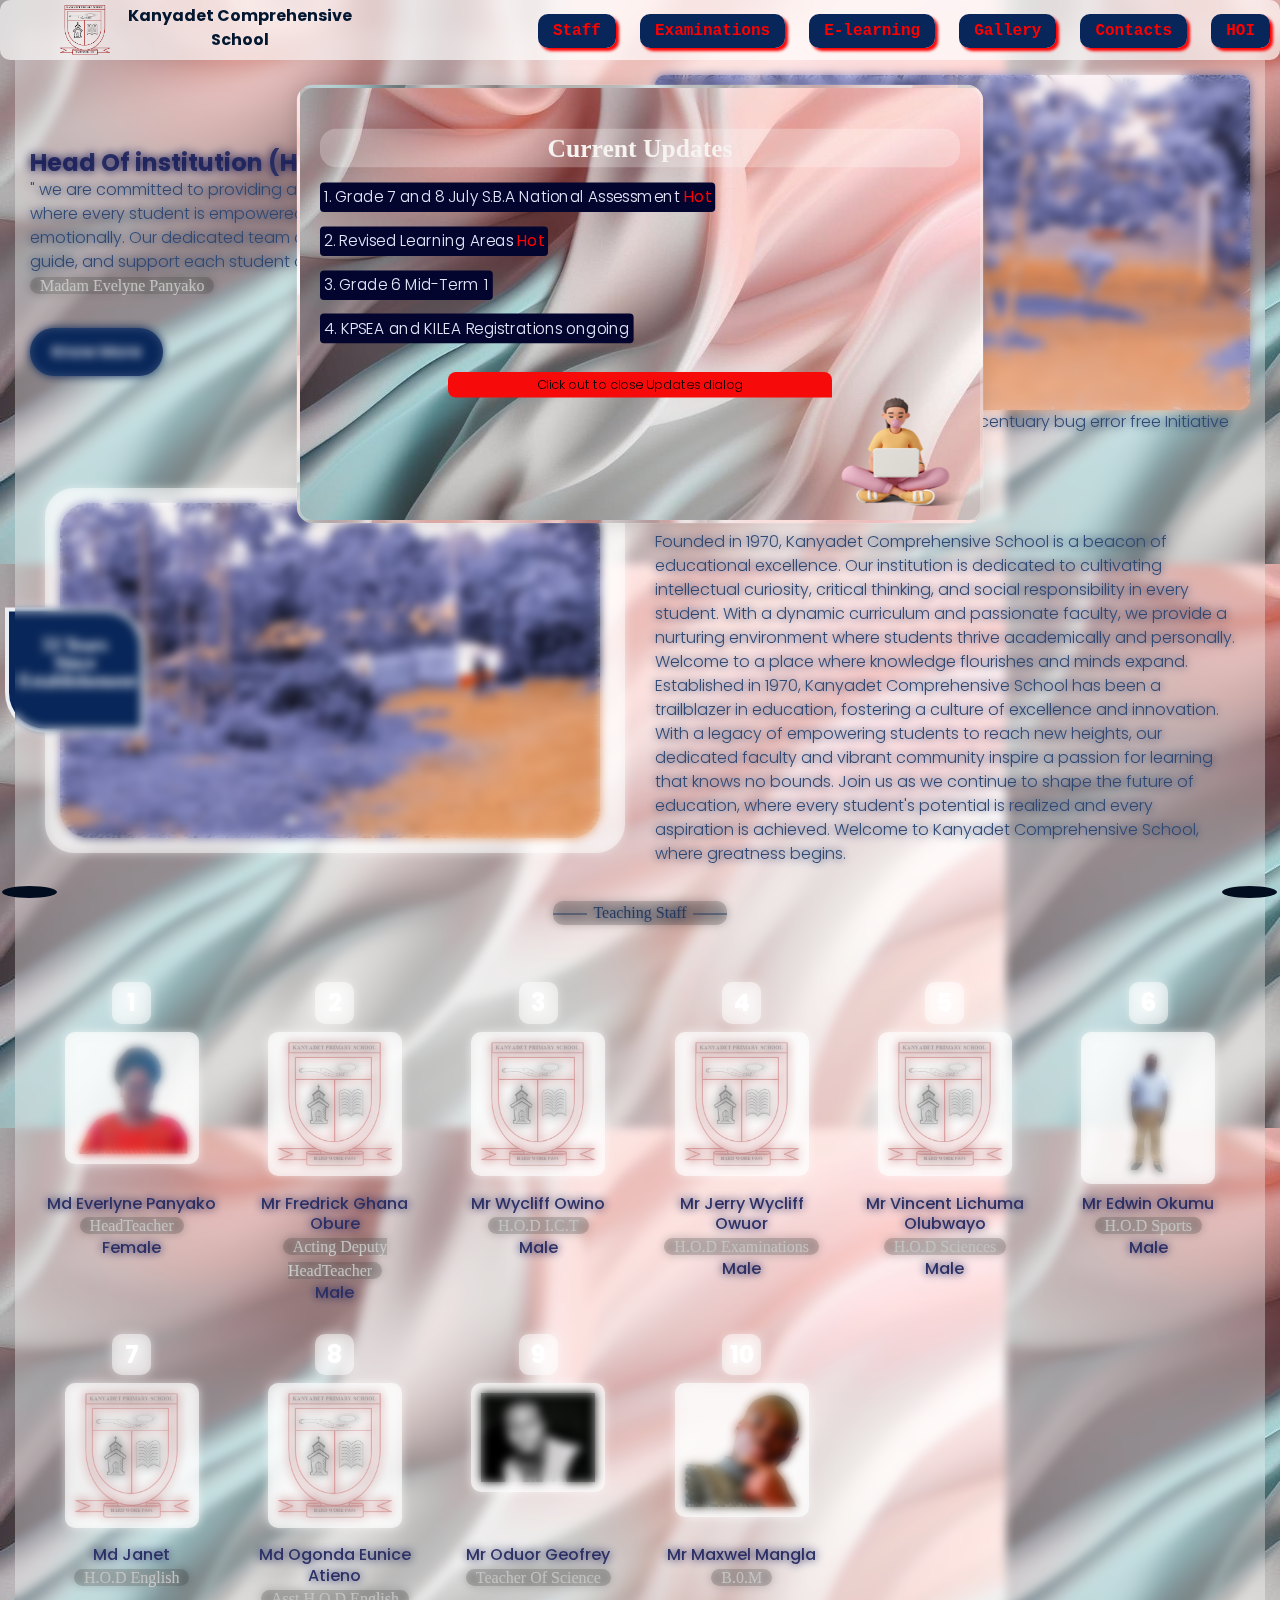
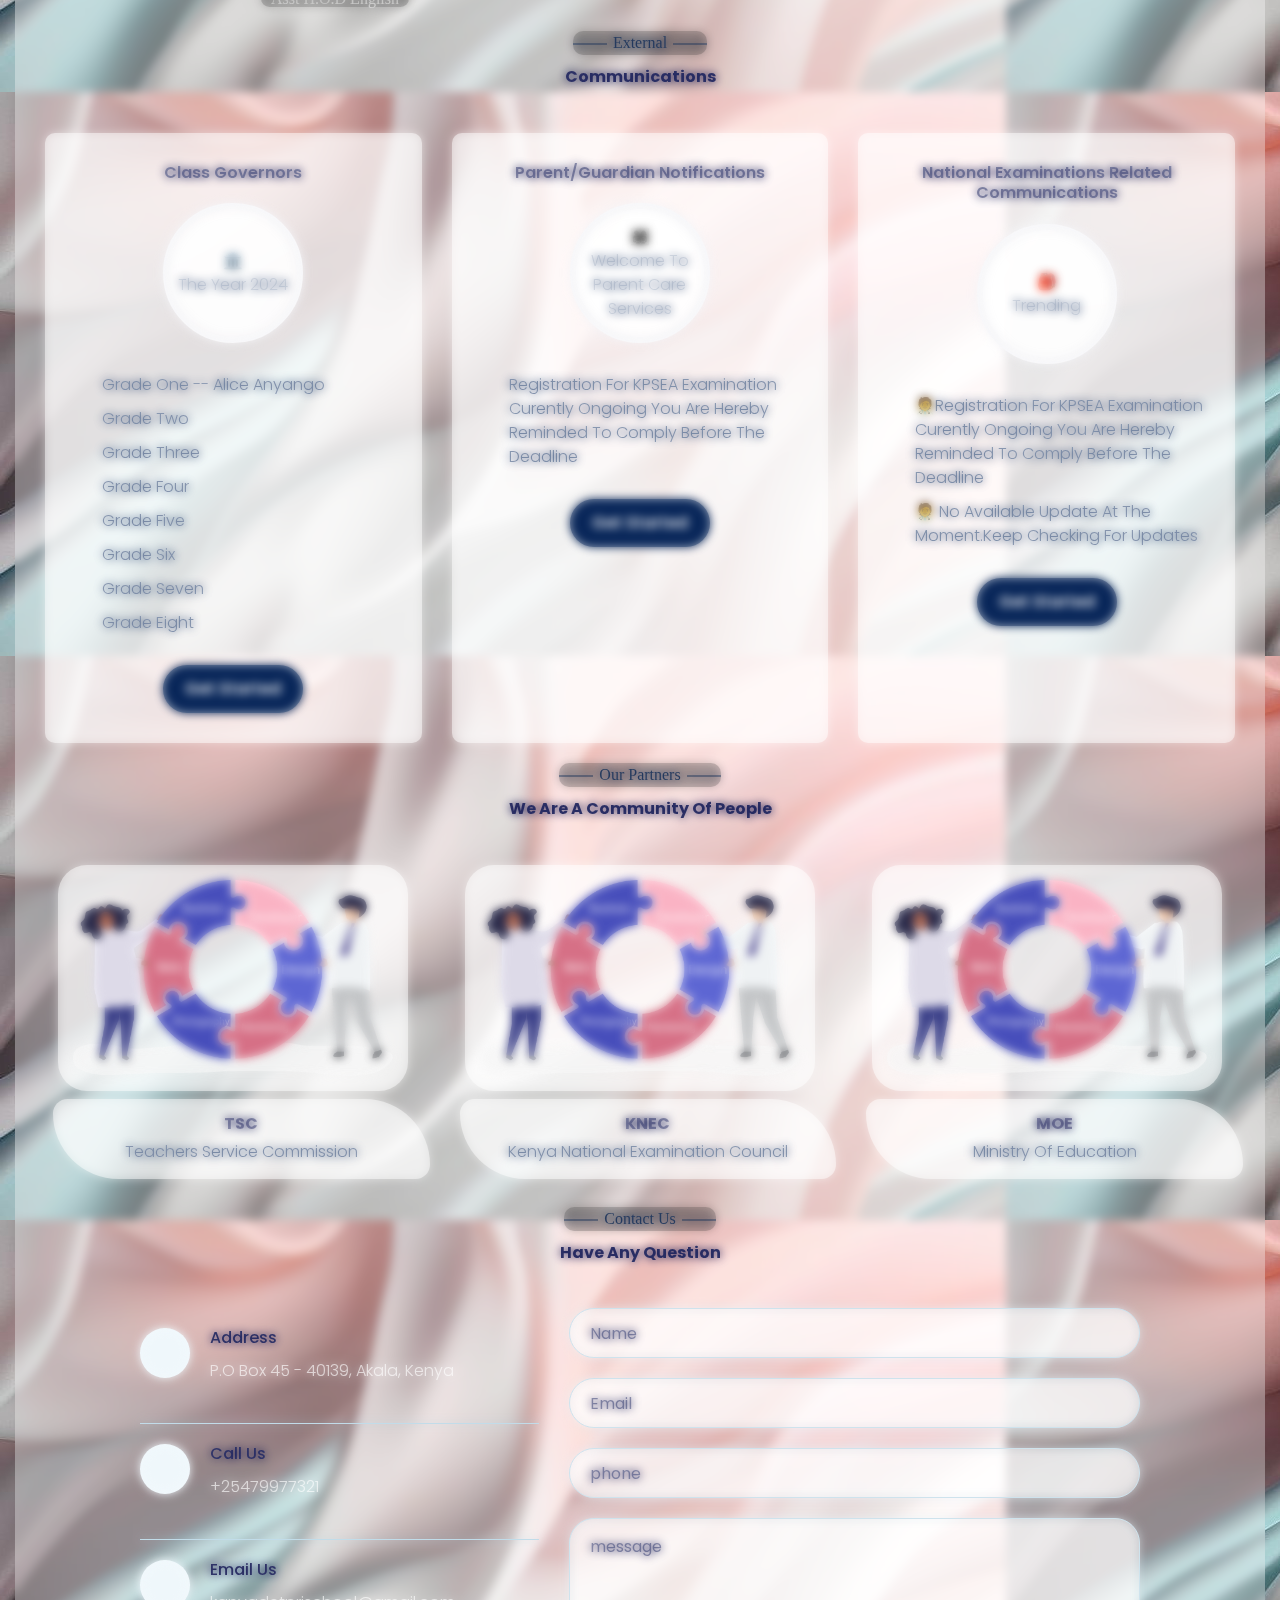
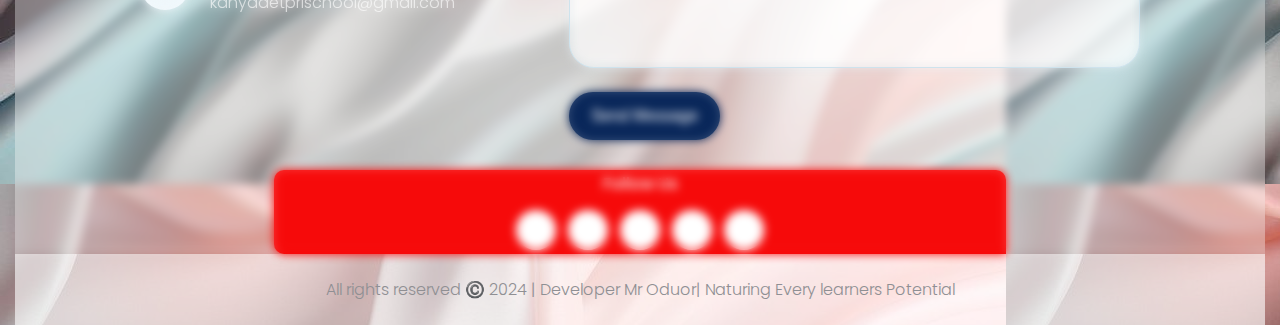
==== index.html @ 8460f1da "iudue" ====
<!DOCTYPE html>
<html lang="en">
<head>
    <meta charset="UTF-8">
    <meta http-equiv="X-UA-Compatible" content="IE=edge">
    <meta name="viewport" content="width=device-width, initial-scale=1.0">
    <title>Kanyadet school</title>
    <link rel="shortcut icon" href="./images/schoologo.png" type="image/x-icon">
    <script
    src="https://kit.fontawesome.com/64d58efce2.js"
    crossorigin="anonymous"
  ></script>
    <link rel="stylesheet" href="./AllUsersLandingPage.css" />
    <!-- <link rel="stylesheet" href="./fontawesome.css"> -->
</head>
<body>
    <!--page wrapper start-->
    <div class="page-wrapper">
        <!--header start-->
    <div class="smallscreen">
        <img src="images/schoologo.png" class="logonsmallscreen" >
       <p id="titleSmallscreen"> KANYADET SCHOOL</p> 
    </div>
                <div class="navbar">
                    <img src="images/schoologo.png" class="logo">
                    <p class="title">Kanyadet Comprehensive <br> School</p>
                    
                <nav>
                    <a href="./kanyadet pages/LandingPage/index.html"></a>
                    <ul class="nav-menu">
                        <li><a href="./1.TeacherSignIn/1.TeacherSignIn.html"class="link2"target="_blank"> <i class="fas fa-home" id="fab1"></i> Staff</a></li>
                        <li><a href="./2.ExamsLevelSelections/ExamsLevelSelections.html" class="link1" target="_blank"> <i class="fas fa-book" id="fab1"></i> Examinations</a></li>
                        <li><a href=""class="link3"> <i class="fas fa-calendar" id="fab1" target="_blank"></i> E-learning</a></li>
                        <li><a href=""class="link4"> <i class="fas fa-camera" id="fab1" target="_blank"></i> Gallery</a></li>
                        <li><a href="#contact"class="link4"> <i class="fas fa-phone" id="fab1" target="_blank"></i> Contacts</a></li>
                        <li><a href="./1.HOIPortalSignIn/1.MadamAnodeOnlineDocs/MadamAnodeDocs.html"class="link5" target="_blank"> <i class="fas fa-user" id="fab1"></i> HOI</a></li>
                        <!-- <li><a href="./1.HOIPortalSignIn/1.HOIPortalSignIn.html"class="link5" target="_blank"> <i class="fas fa-user" id="fab1"></i> Admins</a></li> -->
                        </ul>
                       
                        
                </nav>
            </div>
            <div class="container">
            <div class="hamburger">
                <span class="bar"></span>
                <span class="bar"></span>
                <span class="bar"></span>
            </div>
              <a href="./2.ToLandingPage/index.html"></a>
       
              <div id="top">
         <!--home section starts-->
         <section class="home" id="home"></section>
         <div class="container" >
            <div class="grid">
                <div class="home-text">
                  <h2 >Head Of institution (H.O.I) Message</h2>
                    <p>"  we are committed to providing a nurturing and inclusive environment where every student is empowered to thrive academically, socially, and emotionally. Our dedicated team of educators stands ready to inspire, guide, and support each student along their educational journey." <br> <span>Madam Evelyne Panyako</span> </p>
                   <div class="btn-wrap">
                    <a href="#about" class="btn">know more</a>
                   </div>
                </div>
                <div class="home-img">
                    <div class="circle-wrap">
                       <div class="circle">
                    
                       </div> 
                    </div>
                <img src="images/schoolpic1.jpg" alt="img">
                <p>Administration Block first class built @ 21st centuary bug error free Initiative</p>
              
            </div>

         </div>
         <!--home section end-->

           <!--about section start-->
           <section class="about section-padding" id="about">
            <div class="container">
                <div class="grid">
                  <div class="about-img">
                    <div class="img-box">
                        <img src="images/schoolpic2.jpg" alt="">
                        <div class="box box-1">
                            <span style="color:white;font-weight: bold; font-size: 18px; margin: 0; line-height: 1; background-color: transparent;"> 53 Years <br>
                            Since Establishement</p>
                     </div>
                    </div>
                  </div>
                  <div class="about-text">
                    <div class="section-title">
                        <span class="title">about us</span>
                        <h2 class="sub-title">we've been here since 1970</h2>
                    </div>
                    <p>
                        Founded in 1970, Kanyadet Comprehensive School is a beacon of educational excellence.
                         Our institution is dedicated to cultivating intellectual curiosity, critical thinking, and social responsibility in every student.
                          With a dynamic curriculum and passionate faculty, we provide a nurturing environment where students thrive academically and personally.
                           Welcome to a place where knowledge flourishes and minds expand.
                           Established in 1970, Kanyadet Comprehensive School has been a trailblazer in education, fostering a culture of excellence and innovation. 
                           With a legacy of empowering students to reach new heights, our dedicated faculty and vibrant community inspire a passion for learning that knows no bounds. 
                           Join us as we continue to shape the future of education, where every student's potential is realized and every aspiration is achieved. 
                           Welcome to Kanyadet Comprehensive School, where greatness begins.
                    </p>
                    
                  </div>  
                </div>
            </div>
           </section>
            <!--about section end-->

            <!--services section start -->
             <section class="services section-padding" id="services">
                <div class="container">
                    <div class="section-title">
                        <span class="title">Teaching  Staff</span>
                        <h2 class="sub-title"></h2>
                    </div>
                    <div class="grid">
                         <!-- services item start-->
                           <div class="services-item">
                            <h6 class="Numbering">1</h6>
                            <div class="img-box">
                                <img src="images/anode.png" alt="brain">
                            </div>
                            <h3>Md everlyne Panyako</h3>
                            <span>HeadTeacher</span>
                            <h3>Female</h3>
                           </div>
                         <!-- services item end-->
                         <!-- services item start-->
                           <div class="services-item">
                            <h6 class="Numbering">2</h6>
                            <div class="img-box">
                                <img src="images/schoologo.png" alt="brain">
                            </div>
                            <h3>Mr Fredrick Ghana Obure</h3>
                            <span>Acting Deputy HeadTeacher</span>
                            <h3>Male</h3>
                           </div>
                         <!-- services item end-->
                          <!-- services item start-->
                          <div class="services-item">
                            <h6 class="Numbering">3</h6>
                            <div class="img-box">
                                <img src="images/schoologo.png" alt="brain">
                            </div>
                            <h3>Mr Wycliff Owino</h3>
                        <span>H.O.D I.C.T </span>
                        <h3>Male</h3>
                           </div>
                         <!-- services item end-->
                          <!-- services item start-->
                          <div class="services-item">
                            <h6 class="Numbering">4</h6>
                            <div class="img-box">
                                <img src="images/schoologo.png" alt="brain">
                            </div>
                            <h3>Mr  Jerry Wycliff Owuor</h3>
                            <span>H.O.D Examinations</span>
                            <h3>Male</h3>
                           </div>
                           <!-- services item end-->
                            
                               <!-- services item start-->
                           <div class="services-item">
                            <h6 class="Numbering">5</h6>
                            <div class="img-box">
                                <img src="images/schoologo.png" alt="brain">
                            </div>
                            <h3>Mr Vincent Lichuma Olubwayo</h3>
                            <span>H.O.D Sciences</span>
                            <h3>Male</h3>
                           </div>
                         <!-- services item end--> 
                             <!-- services item start-->
                             <div class="services-item">
                                <h6 class="Numbering">6</h6>
                                <div class="img-box">
                                    <img src="images/mrokumu.png" alt="brain">
                                </div>
                                <h3>Mr Edwin Okumu</h3>
                            <span>H.O.D Sports</span>
                            <h3>Male</h3>
                               </div>
                             <!-- services item end-->
                             <!-- services item start-->
                             <div class="services-item">
                                 <h6 class="Numbering">7</h6>
                                 <div class="img-box">
                                     <img src="images/schoologo.png" alt="brain">
                                    </div>
                                    <h3>Md Janet</h3>
                                    <span>H.O.D English</span>
                                </div>
                                <!-- services item start-->
                            <div class="services-item">
                             <h6 class="Numbering">8</h6>
                             <div class="img-box">
                                 <img src="images/schoologo.png" alt="brain">
                             </div>
                             <h3>Md Ogonda Eunice Atieno</h3>
                             <span>Asst H.O.D English</span>
                            </div>
                          <!-- services item end--> 
                         <!-- services item end--> 
                               <!-- services item start-->
                           <div class="services-item">
                            <h6 class="Numbering">9</h6>
                            <div class="img-box">
                                <img src="images/mroduor.jpg" alt="brain">
                            </div>
                            <h3>Mr Oduor geofrey</h3>
                            <span>Teacher Of Science</span>
                           </div>
                         <!-- services item end--> 
                        
                               <!-- services item start-->
                           <div class="services-item">
                            <h6 class="Numbering">10</h6>
                            <div class="img-box">
                                <img src="images/mrmangla.png" alt="brain">
                            </div>
                            <h3>Mr Maxwel Mangla</h3>
                            <span>B.0.M</span>
                           </div>
                         <!-- services item end--> 
                             
                             
                         
                               
                        
                    </div>
                </div>
             </section>
            <!--services section end -->

            <!--pricing section start-->
<section class="pricing section-padding" id="pricing">
    <div class="container">
        <div class="section-title">
            <span class="title">External</span>
            <h2 class="sub-title">Communications</h2>
        </div>
        <div class="grid">
            <!-- basic plan start--> 
            <div class="pricing-item">
                <div class="pricing-header">
                 <h3>Class Governors</h3>
                    <div class="price">🏛️ <br>The Year 2024</div>
                </div>
                <div class="pricing-body">
                    
                    <div class="microsofthide">
                        <div class="popup-container">
                      
                              <form class="form2" data-form-id="form2">
                                <div class="loader"></div>
                       <a href="Tel:0112934577"><img src="./Grade 7 img/phone.png" alt="" class="logoinmicrosoft"> </a>
                        <p class="titlemic">Current Updates</p>
                        <i class="fas fa-user" id="fab"> </i> <a href="./Docs/CIRCULAR_GRADES_7,_8_&_PREVOCATIONAL[1].pdf" class="updates"> 1. Grade 7 and 8 July S.B.A National Assessment  <i class="fas fa-warning" id="new"> </i> <b class="new">Hot</b></a> <br><br> 
                        <i class="fas fa-user" id="fab"> </i> <a href="./Docs/Revised Learning Areas.pdf" class="updates"> 2. Revised Learning Areas  <i class="fas fa-warning" id="new"> </i> <b class="new">Hot</b> </a><br><br> 
                        <i class="fas fa-user" id="fab"> </i> <a href="./Docs/GRADE SIX 2023 - Google Drive.pdf" class="updates"> 3. Grade 6 Mid-Term 1</a><br><br> 
                       
                            <i class="fas fa-user" id="fab"></i> <a href="#" class="updates">4. KPSEA and KILEA Registrations ongoing</a><br><br> 
                        
                       
                           
                        </p>
                        
                  <div class="footer">Click out to close Updates dialog</div>

                         <img src="./images/popupimagefooter.png" alt="" class="popupimagefooter">
                      </form>
                      </div>
                    </div>
                    <ul>
                        <li><i class="fas fa-user"></i>Grade One -- Alice Anyango</li>
                        <li><i class="fas fa-user"></i>Grade Two</li>
                        <li><i class="fas fa-user"></i>Grade Three</li>
                        <li><i class="fas fa-user"></i>Grade Four</li>
                        <li><i class="fas fa-user"></i>Grade Five</li>
                        <li><i class="fas fa-user"></i>Grade Six</li>
                        <li><i class="fas fa-user"></i>Grade Seven</li>
                        <li><i class="fas fa-user"></i>Grade Eight</li>
     
                    </ul>
                </div>
                <div class="pricing-footer">
                    <a href="#" class="btn">get started</a>
                </div>
            </div>
            <!-- basic plan end--> 
              
            <!-- standard plan start--> 
            <div class="pricing-item">
                <div class="pricing-header">
                    <h3>Parent/Guardian Notifications</h3>
                    <div class="price">👨‍👩‍👧‍👦 <br>welcome to parent Care Services</div>
                </div>
                <div class="pricing-body">
                    <ul>
                        <li><i class="fas fa-calendar"></i>registration for KPSEA examination Curently ongoing you are hereby reminded to comply before the deadline</li>

                    </ul>
                </div>
                <div class="pricing-footer">
                    <a href="#" class="btn">get started</a>
                </div>
            </div>
            <!--  standard  plan end--> 
             

             <!-- premium plan start--> 
             <div class="pricing-item">
                <div class="pricing-header">
                    <h3>National Examinations Related Communications</h3>
                    <div class="price">🎒 <br> Trending</div>
                </div>
                <div class="pricing-body">
                    <ul>
                        <li><i class="fas fa-cancel"></i>🧑‍⚕️registration for KPSEA examination Curently ongoing you are hereby reminded to comply before the deadline</li>
                        <li><i class="fas fa-cancel"></i>🧑‍⚕️ No Available Update at the Moment.Keep checking for updates</li>

                    </ul>
                </div>
                <div class="pricing-footer">
                    <a href="#" class="btn">get started</a>
                </div>
            </div>
            <!-- premium plan end--> 
        </div>
    </div>
</section>
            <!--pricing section end-->

             <!-- team section start-->
             <section class="team section-padding" id="team">
                <div class="container">
                 <div class="section-title">
                    <span class="title">Our partners</span>
                    <h2 class="sub-title">we are a community of people</h2>
                 </div>  
                 <div class="grid">
                      <!-- team item start-->
                       <div class="team-item">
                        <div class="img-box">
                            <img src="images/course.png" alt="">
                        </div>
                        <div class="detail">
                          <h3>TSC</h3>
                          <p>Teachers service commission</p>  
                        </div>
                       </div>
                    <!-- team item end-->
                    <!-- team item start-->
                    <div class="team-item">
                        <div class="img-box">
                            <img src="images/course.png" alt="">
                        </div>
                        <div class="detail">
                          <h3>KNEC</h3> 
                          <p>kenya national Examination council</p> 
                        </div>
                       </div>
                    <!-- team item end-->
                    <!-- team item start-->
                    <div class="team-item">
                        <div class="img-box">
                            <img src="images/course.png" alt="">
                        </div>
                        <div class="detail">
                          <h3>MOE</h3> 
                          <p>Ministry of  education</p> 
                        </div>
                       </div>
                    <!-- team item end-->
                   

                 </div> 
                </div>
             </section>
             <!-- team section end  -->
             <!-- contact section start -->
              <section class="contact section-padding" id="contact">
               <div class="container">
                <div class="section-title">
                    <span class="title">contact us</span>
                    <h2 class="sub-title">have any question</h2>
                </div>
                <div class="grid contact-grid">
                <div class="contact-info">
                <div class="contact-info-item">
                    <i class="fas fa-map-marker-alt"></i>
                    <h3>Address</h3>
                    <p class="contacts">P.O Box 45 - 40139, Akala, Kenya</p>
                  </div>
                  <div class="contact-info-item">
                    <i class="fas fa-phone"></i>
                    <h3>Call us</h3>
                    <a href="tel:+25479977321" class="contacts">+25479977321</a>
                  </div>
                  <div class="contact-info-item">
                    <i class="fas fa-envelope"></i>
                    <h3>Email us</h3>
                    <a href="mailto:kanyadetprischool@gmail.com" class="contacts" id="schoolemail">kanyadetprischool@gmail.com</a>
                  </div>
                </div>
                 <div class="contact-form"> 
                 <form>
                    <div class="input-box">
                        <input type="text" placeholder="Name" class="input-control" required>
                    </div>
                    <div class="input-box">
                        <input type="text" placeholder="Email" class="input-control" required>
                    </div>
                    <div class="input-box">
                        <input type="text" placeholder="phone" class="input-control" required>
                    </div>
                    <div class="input-box">
                        <textarea placeholder="message" class="input-control" required></textarea>
                        <div class="btn-wrap"><br>
                        <button type="submit" class="btn">send message </button>
                        </div>
                    </div>
                 </form>
                </div>
                </div>
              </section>
            <!-- contact section end -->
            <!-- footer start -->
            <footer class="footer">
                <div class="container">
                    <h3>Follow us</h3>
                    <div class="social-links">
                        <a href="https://web.facebook.com/kanyadetprischool/?_rdc=1&_rdr"title="facebook"> <i class="fab fa-facebook"></i></a>
                        <a href="#"title="whatsapp"> <i class="fab fa-whatsapp"></i></a>
                        <a href="#"title="twitter"> <i class="fab fa-twitter"></i></a>
                        <a href="#"title="instagram"> <i class="fab fa-instagram"></i></a>
                        <a href="#"title="youtube"> <i class="fab fa-youtube"></i></a>
                    </div>

                </div>
            </footer>
             <!-- footer end-->
    </div>
    </div>

     <!--page wrapper end -->
     <!--page alert start -->
     <script>
        Alert('For best experience on android smart phone Kindly enable destop view ')
     </script>
     <!--page alert stop-->
       <!--style switcher start-->
    
     <script src="./s"></script>
     <script src="./ZPopup.js"></script>
     <script src="./main.js"></script>
       <!--style switcher end-->
       <div class="backtoTop">    <a href="#top"title="facebook"> <i class="fa fa-arrow-up" aria-hidden="true"></i> </a></div>
       <div class="LeftMessageicon">    <a href="sms:0769106047 ?body=Congratulations You've reached Developer Inbox.How may I help you?🧑‍⚕️!"title="Developer"> <i class="fa fa-envelope" aria-hidden="true"></i> </a></div>
     <p class="rights">All rights reserved ©️ 2024 | Developer Mr Oduor| Naturing Every learners Potential</p>
    </div>
</body>
---- AllUsersLandingPage.css ----
/*# fonts */
@import url('https://fonts.googleapis.com/css2?family=Poppins:wght@300;400;500;600;700&display=swap');
/*# variables */
:root{
    --hue:200;
    --saturation: 70%
    --lightness: 55% 
    --main-color:xxx

    /* text colors*/
    --text-dark-gy:hsl(0, 0%, 96%);
    --text-white:hsl(0, 0%, 100%);
    /* --text-light-gray:hsla(0, 0%, 96%, 0.701); */
    --text-light-gray: hsl(218, 84%, 19%);
    --text-x-dark-gray: hsl(0, 0%, 10%);
    --text-dark-gray:hsl(0 0% 20%);
    /* --main-color: hsl(200, 70%, 55%); */
    --main-color: hsl(218, 84%, 19%);
    -my-color: hsl(20, 70%, 55%);

   /* bg colors*/
   --body-bg-color: hsl(var(--hue), 60%, 88%);
   --bg-color: hsl(var(--hue),60%, 96%);
   --bg-white: hsl(0, 0%, 100%);

    /* border colors*/
    --border-color: hsl(var(--hue),48%, 80%);


    /* shadow */
    --shadow: 0 0 10px hsla(var(--hue), 57%, 63%, 0.3%);
    --focus-shadow: 0 0 10px hsla(var(--hue), 57%, 63%, 0.6%);

    /* font size */
    --fs-4xl: 50px
    --fs-3xl: 35px
    --fs-2xl: 25px
    --fs-xl: 20px
    --fs-lg: 18px
    --fs-md: 16px
    --fs-sm: 14px 


}
/*# base */
html{
    scroll-behavior: smooth;
}
*{
    margin: 0;
    padding: 0;
    box-sizing: border-box;
}
::before,
::after{
    box-sizing: border-box;
}
body{
    background-image:url(./images/new1.png);
    background-color: #ffffff7d;
    font-family: 'Poppins',sans-serif;
    font-weight: 300;
    font-size: var(--fs-md);
    line-height: 1.5;
    color: var(--text-dark-gray);
    background-color: var(--body-bg-color);
    -webkit-text-size-adjust: 100%;
    -webkit-tap-highlight-color: transparent;

}









.contacts{
    color: #ffffffa1;
    
    
}
.contacts:hover{
    color: #ffffffa1;
    background-color: #ffffff7d;
    border-radius: 6px;
    padding: 0px 10px 0px 10px;
    
}


#fab1{
    color: rgb(255, 18, 37);
    font-size: 20px;
}
#fab1:hover{
    color: rgb(255, 255, 255);
    font-size: 20px;
}
#fab{
    color: rgba(255, 255, 255, 0.616);
    font-size: 20px;
}


#top{
    background-color: rgba(255, 255, 255, 0.187);
        backdrop-filter: blur(5px);
    }

/* ADDED START */
.popup-container {
    position: fixed;
    top: 30px;
    /* top: 0; */
    left: 0;
    width: 100%;
    height: 100%;
    justify-content: center;
    align-items: center;
    backdrop-filter: blur(5px) ;
    z-index: 1000;
  }
  .updates{
    color: lavender;
    background-color:  #03052f;
    font-size: 1.2rem;
    padding: 5px;
    border-radius: 5px;
    
    
  }
  .updates:hover{
   border: 3px solid #ff0606;
  
  
  }
  
@-webkit-keyframes clouds {
    0% {
      -webkit-transform: translateX(15px);
              transform: translateX(15px);
    }
  
    50% {
      -webkit-transform: translateX(0px);
              transform: translateX(0px);
    }
  
    100% {
      -webkit-transform: translateX(15px);
              transform: translateX(15px);
    }
  }
  
  @keyframes clouds {
    0% {
      -webkit-transform: translateX(15px);
              transform: translateX(15px);
    }
  
    50% {
      -webkit-transform: translateX(0px);
              transform: translateX(0px);
    }
  
    100% {
      -webkit-transform: translateX(15px);
              transform: translateX(15px);
    }
  }
  


  /* Microsoft log in page made by: csozi | Website: english.csozi.hu*/

.form2 {
  
    /*Scale only to make it look right on the preview*/
    /* display: none; */
    animation: clouds 8s infinite;
      scale: 0.8;
      background-color: #ffffff4e;
      background-image: url(./images/new1.png);
      border: 4px solid #fafafa49;
      background-size: cover;
      width:10px;
     height: 490px;
      width: 800px;
    box-sizing: content-box;
    background-size: cover;
    padding: 25px;
    color: #ededed;
    border-radius: 20px;
    box-shadow: 0 0 20px 1px rgba(0, 0, 0, 0.1);
    overflow: auto;
    z-index: 10000;
    margin: 0 auto;
    transition: all 0.8s cubic-bezier(0.15, 0.83, 0.66, 1);
   
  
  }
  .logoinmicrosoft{
    border-radius: 6px;
    width:auto;
    position: fixed;
    right: 20px;
    top: 15px;
    height: 10%;
   
  }

  .textmic{
    background: linear-gradient(45deg,#0de5da,#5b0e43,#c2b41b,#000000);
  -webkit-background-clip: text;
  background-clip: text;
  
    -webkit-text-fill-color: transparent;
  }
.new,#new{
    color: red;
    
}
  
  .form2 .titlemic {
    font-weight: bold;
    font-size: 2.0rem;
    background-color: #ffffff41;
    padding: 0;
    margin-top: 26px;
    margin-bottom: 22px;
    color: #f5f2f0;
    text-align: center;
   
   
    border-radius: 20px;
      font-family: "Segoe UI","Helvetica Neue","Lucida Grande","Roboto","Ebrima","Nirmala UI","Gadugi","Segoe Xbox Symbol","Segoe UI Symbol","Meiryo UI","Khmer UI","Tunga","Lao UI","Raavi","Iskoola Pota","Latha","Leelawadee","Microsoft YaHei UI","Microsoft JhengHei UI","Malgun Gothic","Estrangelo Edessa","Microsoft Himalaya","Microsoft New Tai Lue","Microsoft PhagsPa","Microsoft Tai Le","Microsoft Yi Baiti","Mongolian Baiti","MV Boli","Myanmar Text","Cambria Math";
    }
  
  .form2 .email,.password {
    width: 100%;
    padding: 6px 10px 6px 0px;
    border-style: solid;
    border-width: 0px;
    border-bottom-width: 1px;
    border-color: rgba(0, 0, 0, 0.6);
    height: 36px;
    font-size: 20px;
    outline: none;
    background-color: #ffffff4e;
    padding-left: 0;
    color: #6d4c06;
    margin-bottom: 16px;
  }
  

  
  .form2 .textmic {
    color: #1b1b1b;
    font-family: "Segoe UI Webfont",-apple-system,"Helvetica Neue","Lucida Grande","Roboto","Ebrima","Nirmala UI","Gadugi","Segoe Xbox Symbol","Segoe UI Symbol","Meiryo UI","Khmer UI","Tunga","Lao UI","Raavi","Iskoola Pota","Latha","Leelawadee","Microsoft YaHei UI","Microsoft JhengHei UI","Malgun Gothic","Estrangelo Edessa","Microsoft Himalaya","Microsoft New Tai Lue","Microsoft PhagsPa","Microsoft Tai Le","Microsoft Yi Baiti","Mongolian Baiti","MV Boli","Myanmar Text","Cambria Math";
    font-weight: 400;
    line-height: 1.25rem;
    margin-bottom: 16px;
    font-size: .8125rem;
  }
  
  .form2 .textmic a {
    color: #7c8489;
  }
  
  .form2 .button_row {
    width: 100%;
    display: flex;
    justify-content: end;
    height: fit-content;
    gap: 4px;
    
  }
  
  .form .button_row .button {
    width: 108px;
    height: 32px;
    box-sizing: content-box;
    padding: 4 12 4 12;
    border: none;
    font-size: 15px;
  }
  
  .form2 .button_row .secondary_button {
    background-size: cover;
    text-align: center;
    white-space: nowrap;
    overflow: hidden;
    vertical-align: middle;
    text-overflow: ellipsis;
    touch-action: manipulation;
    color: white;
    cursor: pointer;
    width: 30%;
    padding: 18px;
    border-radius: 20px;
    margin-right: 10px;
  }
  
  
  .form2 .button_row .secondary_button:hover {
    background-color: rgba(0,0,0,0.3);
  }
  
  .form2 .button_row .primary_button {
    background-color: red;
    font-weight: bold;
    color: #070606;
    background-size: cover;
    cursor: pointer;
  width: 30%;
    padding: 8px;
    border-radius: 20px;
   
    box-shadow: 0 0 20px 1px rgba(0, 0, 0, 0.1);
  }
  
  .form2 .button_row .primary_button:hover {
    background-color: #005da6;
  
  }
  .popupclose{
    background-color: #005da6;
    border: 6px solid #fafafafa;
    color: #ffffff;
    border-radius: 20px;
    padding: 10px;
    position: absolute;
    right: 20px;
    top: 20px;
    
  }
/* ADDED END */







































.backtoTop{
    position: fixed;
    right: 3px;
    bottom: 2px;
    margin: 0;
    font-size: 30px;
    width: 55px;
    padding: 0px 0px 0px 9px;
    border-radius: 50%;
    background-color: #fff;
    border: 6px solid #030d20;
    
}
.LeftMessageicon{
    position: fixed;
    left: 2px;
    bottom: 2px;
    margin: 0;
    font-size: 30px;
    width: 55px;
    padding: 0px 0px 0px 6px;
    border-radius: 50%;
    background-color: #fff;
    border: 6px solid #030d20;
    
}

.backtoTop:active{
scale: 0.8;

}
.LeftMessageicon:active{
scale: 0.8;

}
*{
    color: var(--main-color);
    text-decoration: none;
}
ul{
    list-style: none;
}
h1,h2,h3,h4,h5,h6{
    line-height: 1.3;
    color: #090e4c;
}
p{
    margin-bottom: 15px;
   
}
img{
    max-width: 100%;
    vertical-align: middle;
 
}
::selection{
    background-color: var(--main-color);
    color: var(--text-white);

}
::-webkit-scrollbar{
    width: 10px;
   
  
}
::-webkit-scrollbar-track{
    background-color: var(--body-bg-color);
}
::-webkit-scrollbar-thumb{
    background-color: #fff;
    border-radius: 20px;
 
}
/*# page wrapper */
.page-wrapper{
    overflow: hidden;
}
/*# container */
.container{
 width: 100;
 
    /* max-width: 1170px; */
    margin: auto;
    padding: 0px 15px 0px 15px;

  
}

/*# grid */
.grid{
    display: grid;
    grid-template-columns: repeat(12, 1fr);
    gap: 30px;
}
/*# section */
.section-padding{
    padding: 10px 0;
}
.section-title{
    text-align: center;
    margin-bottom: 45px;
}
.section-title .title{
    display: inline-block;
    font-size: var(--fs-lg);
    font-weight: 400;
    text-transform: capitalize;
    color: var(--main-color);
    margin:0 0 12px;
    padding: 0 40px;
    position: relative;

}
.section-title .title::before,
.section-title .title::after{
    content: '';
    position: absolute;
    height: 1px;
    width: 34px;
    background-color: var(--main-color);
    top: 50%;
    transform: translateY(50%);

}
.section-title .title::before{
    left: 0;
}
.section-title .title::after{
    right: 0;
}
.section-title .sub-title{
    font-size: var(--fs-3xl);
    text-transform: capitalize;
    
}
.popupimagefooter{
    position: fixed;
    right: 1px;
    height: 8px;
    height: 140px;
    
}



/*# buttons */
button{
    cursor: pointer;  
}
.btn{
    display: inline-block;
    padding: 10px 20px;
    background-color: var(--main-color);
    color: var(--text-white);
    font-weight: 500;
    font-size: var(--fs-md);
    text-transform: capitalize;
    line-height: 1.5;
    font-size: inherit;
    border: 2px solid transparent;
    border-radius: 30px;
    vertical-align: middle;
    user-select: none;
    transition: aii 0.3s ease;
}
.btn:hover{
    background-color: transparent;
    color: var(--main-color);
    border-color: var(--main-color);

}
/*# forms */
.input-box{
    margin-bottom: 20px;
    

}
::placeholder{
    color: var(--text-dark-gray);
    opacity: 1;/* overide firefox's default opacity*/
    
}
::placeholder{
    color:#090e4c ;
}
.input-control{
    width: 100%;
    height: 50px;
    border-radius: 25px;
    border: 1px solid var(--border-color);
    background-color: #ffffff7d;
    /* background-color: transparent; */
    color:#090e4c ;
    font-family: inherit;
    font-size: inherit;
    color: var(--text-x-dark-gray);
    padding: 0 20px;

}
.input-control:focus{
    outline: 1px solid var(--border-color);
}
textarea.input-control{
    display: block;
    height: 150px;
    padding-top: 15px;
    resize: none;
    

}
/*# preloader */
/*# header */
.header{
    position: fixed;
    left: 0;
    width: 100%;
    top: 0;
    z-index: 2;
    padding: 10px 0;
}
.header::before{
    content: '';
    position: absolute;
    left: 0;
    top: 0;
    height: 100%;
    width: 100%;
    background-color: var(--bg-color);
    box-shadow: var(--shadow);
    z-index: -1;
    transform: translateY(calc(-100% -10px));
    transition: transform 0.5s ease;
}
.header.bg-reveal::before{
    transform: translateY(0);
}
.logo{
    width: 50px;
    height:50px;
 left: 50px;
 top: 8px;

}

span{
    background-color: #00000036;
    padding: 0px 10px 0px 10px;
    border-radius: 10px;
    color: rgb(224, 224, 223);
    font-family: 'Times New Roman', Times, serif;
  
}
.title{
    text-align: left;
position: absolute;
    margin-left: 10%;
    margin-top: 10px;
    text-align: center;
    color: rgb(4, 23, 49);
    font-weight: bold;
}
.header .container{
    display: flex;
    align-items: center;
    justify-content: space-between;
    
}


.navbar{
    display: flex;
    justify-content: space-between;
    width: 100%;
    height: 60px;
    margin: auto;
    align-items: center;
    position: fixed;
    background-color: #ffffffa2;
    backdrop-filter: blur(10px);
    z-index: 1000;
    border-radius: 10px;
}
nav{
    flex-direction: 1;
    padding-left: 60px;

}
nav ul li{
    display: inline-block;
    list-style: none;
    margin: 0px 10px;

}
nav ul li a{
    text-decoration: none;
    border-radius: 10px;
    color: #fff;
    /* color: rgb(118, 116, 115); */
    padding: 8px 15px 8px 15px;
    background:  hsl(218, 84%, 19%);
    font-family: monospace;
    font-size: 1rem;
    /* background: #ffffff9c; */
    font-weight: bold;
    color: red;
    box-shadow: 3px 3px 3px red;
}

    nav ul li a:hover{
        background-image: url(images/logo.png);
        color: rgb(243, 243, 243);
        box-shadow: 3px 3px 3px rgb(235, 235, 235);
        backdrop-filter: blur(10px);
        transition: 0.7s ease;
       
       
    }

    .nav-menu{
   
        right: 100px;
    }
    .hamburger{
        background-image: url(images/logo.png);
        color: red;
        box-shadow: 3px 3px 3px red ;
        backdrop-filter: blur(10px);
        transition: 0.3s ease;
        border: solid 2px lemonchiffon;
        border-radius: 3px;
        z-index: 1000;
    }
    .hamburger{
        display:none;
        cursor: pointer;
        
    }
    .bar{
        display: block;
        width: 25px;
        height: 5px;
        margin: 3px;
        background: linear-gradient(45deg,#87adfe,#ff77cd);
    }

   












.logo{
display: grid;
grid-template-columns: repeat(2,1fr);
margin-left: 60px;
}
.header  .logo a{
     font-size: 28px;
     font-weight: bold;
     color: rgb(205, 120, 16);
   
    
    
}
.header  .logo span{
    font-size: 18px;
    display: block;
    font-weight: 400;
    text-align: center;
    color: var(--text-x-dark-gray);
  

}
.nav li{
    display: inline-block ;
    margin-left: 35px;
}
.nav a{
    text-transform: capitalize;
    font-size: var(--fs-md);
    color: var(--text-x-dark-gray);
    font-weight: 400;
    display: block;
    padding: 10px 0;
    transition: color 0.3s ease;
}
.nav a:hover{
    color: var(--main-color);

}
.nav.toggler{
    display: none;
}
/*# home */
.home{
    padding: 15px 0 60px ;
}
.home-text,
.home-img{
    grid-column: span 6;
    align-self: center;
}
.home-text h1{
    margin: 0 0 20px;
    text-transform: capitalize;
}
.home-text p{
    margin: 0 0 30px;
}
.home-img{
    position: relative;
    
}
.home-img .circle-wrap{
    position: absolute;
    left: 50%;
    top: 50%;
    z-index: -1;

}
.home-img .circle{
     height: 230px;
     width: 335px;
     /* background-color: var(--bg-color); */
     border-radius: 29px;
     transform: translate(-50%, -50%);
     
}

.home-img img{
    width: 100%;
    /* max-width: 300px; */
    display: block;
    margin: auto;
    border-radius: 10px;
    height: auto;

   
}

/*# about */
.about .section-title{
    text-align: left;
    margin: 0 0 15px;
}
.about-img,
.about-text{
    grid-column: span 6;
    align-self: center;
}
.about-img .img-box{
    width: 100%;
    /* max-width: 400px; */
    margin: auto;
    padding: 15px;
    border-radius: 29px;
    background-color: #ffffff7d;
    box-shadow: var(--shadow);
    position: relative;
}
.about-img .img-box img{
    border-radius: 29px;
}
.about-img .box{
    height: 125px;
    width: 125px;
    background-color: var(--main-color);
    position: absolute;
    display: flex;
    flex-direction: column;
    justify-content: center;
    text-align: center;
    border-radius: 0 40px;
}
.about-img .box-1{
    top: 50%;
    left:30px;
    width: 140px;
    border: 4px solid#ffffffeb;;
    transform: translate(-50%, -50%);
    
}
/* */
.about-img .box p{
    font-size: 12px;
    text-transform: uppercase;
    color: var(--text-light-gray);
}

/*# services */
.services-item{
    grid-column: span 2;
    text-align: center;
}
.services-item .img-box{
    height: 150px;
    width: 150px;
    margin: 0 auto 20px;
    box-shadow: var(--shadow);
    padding: 8px;

}
.services-item .img-box img{
    background-color: rgba(253, 253, 253, 0.642);
    transition: transform 0.5 ease;
    padding: 10px;
    border-radius: 10px;

}
/* .services-item:hover .img-box img{
    transform: scale(1.5);

} */
.services-item h3{
    text-transform: capitalize;
    font-size: var(--fs-xl);
    font-weight: 500;
    
}
/*# pricing */
     .pricing-item{
        grid-column: span 4;
        background-color: #ffffff7d;
        box-shadow: var(--shadow);
        padding: 30px;
        border-radius: 10px;
        text-align: center;
     }
    
     .pricing-header h3{
        text-transform: capitalize;
        margin: 0 0 20px;
        font-size: var(--fs-2xl);
        font-weight: 600;
        
     }
     .pricing-header .price{
        height: 140px;
        width: 140px;
        margin: auto;
        border: 6px solid hsl(240, 16%, 96%);
        border-radius: 50%;
        background-color: #ffffffb7;
        display: flex;
        flex-direction: column;
        align-items: center;
        justify-content: center;
        font-size: var(--fs-sm);
        text-transform: capitalize;

     }
     .pricing-header .price span{
        font-size: var(--fs-3xls);
        color: var(--main-color);
        font-weight: bold;
        line-height: 1.3;

     }
     .pricing-header:hover .price span{
        transform: scale(1.5);
     }
     .pricing-body{
        padding: 30px 0;
        text-align: left;
        display: grid;
        
       
     }
     .pricing-body li{
        text-transform: capitalize;
        position: relative;
        padding-left: 27px;
       
        

     }
     .pricing-body li+li{
        margin-top: 10px;
        
     }
     .pricing-body li i{
        position: absolute;
        left: 0;
        top: 5px;
        font-size: var(--fs-sm);
     }
/*# team */
.team-item{
grid-column: span 4;
}
.team-item .img-box{
    max-width: 350px;
    box-shadow: var(--shadow);
    /* background-color: var(--bg-color); */
     background-color: #ffffff7d;
    margin: auto;
    border-radius: 29px;
    padding: 15px; 
}
.team-item img{
    padding: none;
    transition: filter 0.5s ease;
}
.team-item:hover{
    filter: grayscale(50%);
}
.team-item .detail{
    background-color: #ffffff7d;;
    width: 100%;
   color: #fff;
    padding: 15px;
    margin: 8px;
    text-align: center;
    text-transform: capitalize;
    position: relative;
    z-index: 1;
    border-radius: 20px 90px ;
    transition: border-radius 0.5 ease;
}
.team-item:hover .detail{
    border-radius: 90px 30px;
    background-color: #1ab3b3;

}
.team-item h3{
    margin: 0 0 5px;
    color: #090e4c;
    font-size: var(--fs-xl);
}
.team-item p{
    margin: 0;
    color: var(--text-light-gray);
}
/*# contact */
.contact-grid{
    max-width: 1000px;
    margin: auto;

}
.contact-info{
    grid-column: span 5;
}
.contact-form{
    grid-column: span  7;

}
.contact-info-item{
    position: relative;
    padding: 20px 0 20px 70px;
}
.contact-info-item +.contact-info-item {
    margin-top: 20px;
    border-top: 1px solid var(--border-color);

}
.contact-info-item i{
    height: 50px;
    width: 50px;
    background-color: var(--bg-color);
    box-shadow: var(--shadow);
    color: var(--main-color);
    border-radius: 50%;
    display: flex;
    align-items: center;
    justify-content: center;
    position: absolute;
    left: 0;
    top: 20px;

}
.contact-info-item h3{
    margin: 0 0 10px;
    font-size: var(--fs-xl);
    font-weight: 500;
    text-transform: capitalize;

}
.contact-info-item p:last-child{
    margin: 0;
}

/*# footer */
.footer{
    padding: 4px 0;
    text-align: center;
    border-radius: 10px;
    color: rgb(1, 2, 2);
    background-color: #f60a0a;
    margin: 0 auto;
    width: 60%;
    border-bottom-right-radius: 0;

}
.footer h3{
    color: var(--text-white);
    font-size: var(--fs-2xl);
    margin: 0 0 15px;
    font-weight: 500;
    text-transform: capitalize;
}
.footer .social-links a{
    height: 40px;
    width: 40px;
    display: inline-flex;
    background-color: var(--bg-white);
    border-radius: 50%;
    align-items: center;
    justify-content: center;
    margin: 0 4px;
    border: 1px solid transparent;
    transition: all 0.5s ease;
    color: red;


}
.footer .social-links a:hover{
    color:rgb(21, 6, 70);
    border-color: initial;
    border: 4px solid;
    scale: 1.4;

}
.footer .social-links a:active{
    scale: 0.9;
}
.Numbering{
    background-color: #ffffff7d;
    /* background-color: rgb(9, 60, 70); */
    border-radius: 10px;
    margin: 0 auto;
    width: 39px;
    padding: 5px ;
    color: #ffff;
    font-size: 1.5rem;
}
#titleSmallscreen,.logonsmallscreen{
    display: none;
        }
        .rights{
            display: grid;
            text-align: center;
            column-count: 3;
            background-color: #ffffff9d;
            height: 80px;
            color: rgb(143, 143, 147);
            padding: 24px;
            width: 105;
            margin-bottom: -9px;
           

        }
         

/*# responsive */
@media (max-width:850px){
    .logonsmallscreen{
        width: 50px;
        position: absolute;
        height:50px;
     left: 10px;
     top: 10px;
     display: block;
   
     z-index: 1000;
     
    }
    .form2{
        width: 500px;
    }
    .smallscreen{
        position: fixed;
        background-color: #ffffffa2;
        /* backdrop-filter: blur(500px); */
        width: 100%;
        z-index: 100;
        border: 4px solid #ffffff47;
        border-radius: 10px;
    }
#titleSmallscreen{
width: 75%;
font-size: 1.2rem;
text-align: right;
margin-top: 20px;
font-weight: bold;
display: block;
z-index: 1000;
    }
    .home{
        margin-top:0px;
    }
    .grid{
        display: grid;
        grid-template-columns: repeat(8, 1fr);
        gap: 30px;}
    .hamburger{
        display: block;
        position: fixed;
        right: 13px;
        top: 16px;
        margin-right: 15px;
        z-index: 1000;
    }
    .hamburger.active .bar:nth-child(2){
        opacity: 0;
    }
    .hamburger.active .bar:nth-child(1){
        transform: translateY(8px) rotate(45deg);
    }
    .hamburger.active .bar:nth-child(3){
        transform: translateY(-8px) rotate(-45deg);
    }
    .navbar{
       display: block;
       height: 100%;
        position: fixed;
        left: -800%;
        top: 0;
        margin-left: 0px;
        gap: 20px;
        width: 99%;
        border: 2px solid lemonchiffon;
       backdrop-filter: blur(10px);
        text-align: center;
        transition: 0.1s ease;
        

    }
    .navbar.active{
        left: 0;
    }
    .title{
        display: none;
    }
    ul.nav-menu{
        display: grid;
        grid-template-columns: repeat(3,1fr);
        margin: 0 auto;
       
    }
    .nav-menu li{
        margin: 40px 50px 20px -40px;
        font-size: 1.3rem;
    
    }

}
@media (max-width:580px){
    .grid{
        display: grid;
        grid-template-columns: repeat(4, 1fr);
        gap: 30px;}
        ul.nav-menu{
            display: grid;
            grid-template-columns: repeat(2,1fr);
            margin: 0 auto;
           
        }
        .nav-menu li{
            margin: 40px 50px 20px -40px;
            font-size: 1.3rem;
        
        }
        .form2{
            width: 300px;
            height: 480px;
            
            margin: 10px 0px 0px -15px;
          
           
        }
        .updates{
    
            background-color: transparent;
           
        }#schoolemail{
            font-size: 0.8rem;
          
        }
       
       
    
}
@media (max-width: 420px){
    ul.nav-menu{
        display: grid;
        grid-template-columns: repeat(1,1fr);
        margin: 0 auto;
       
    }
}
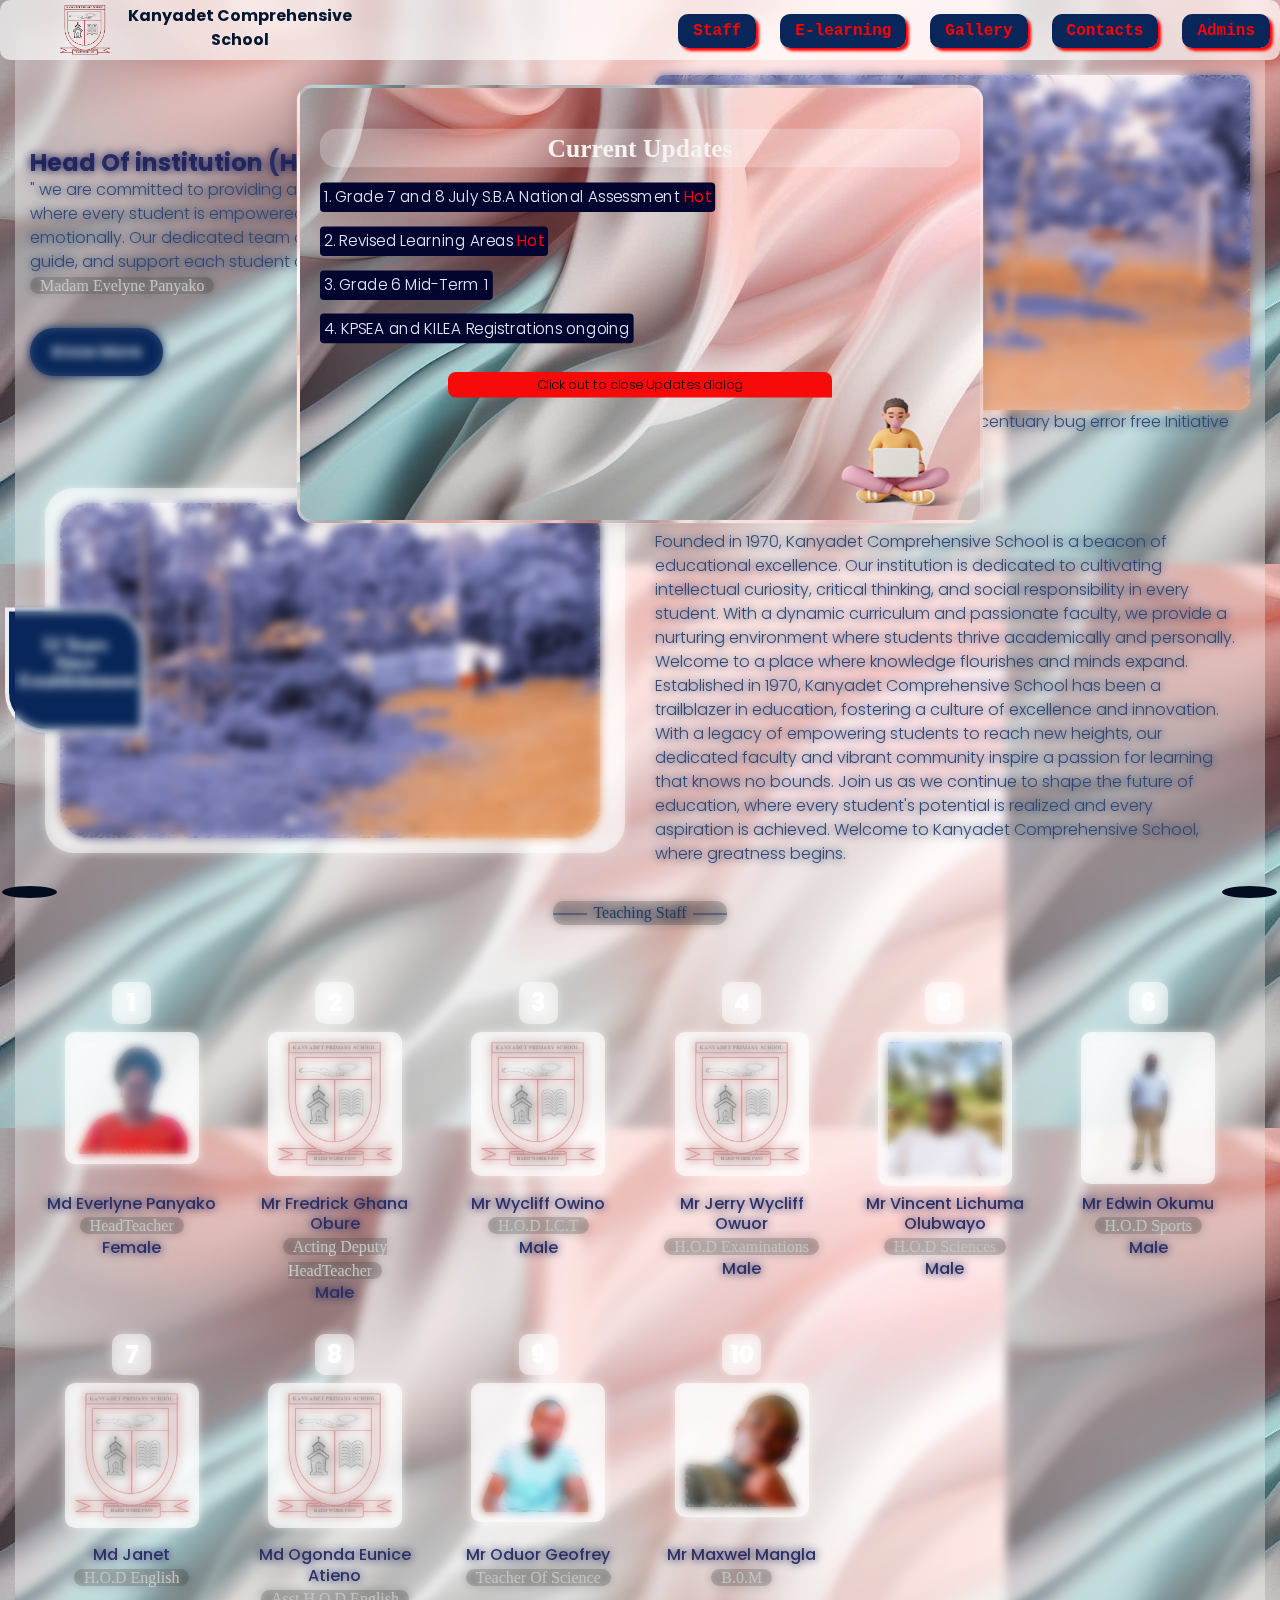
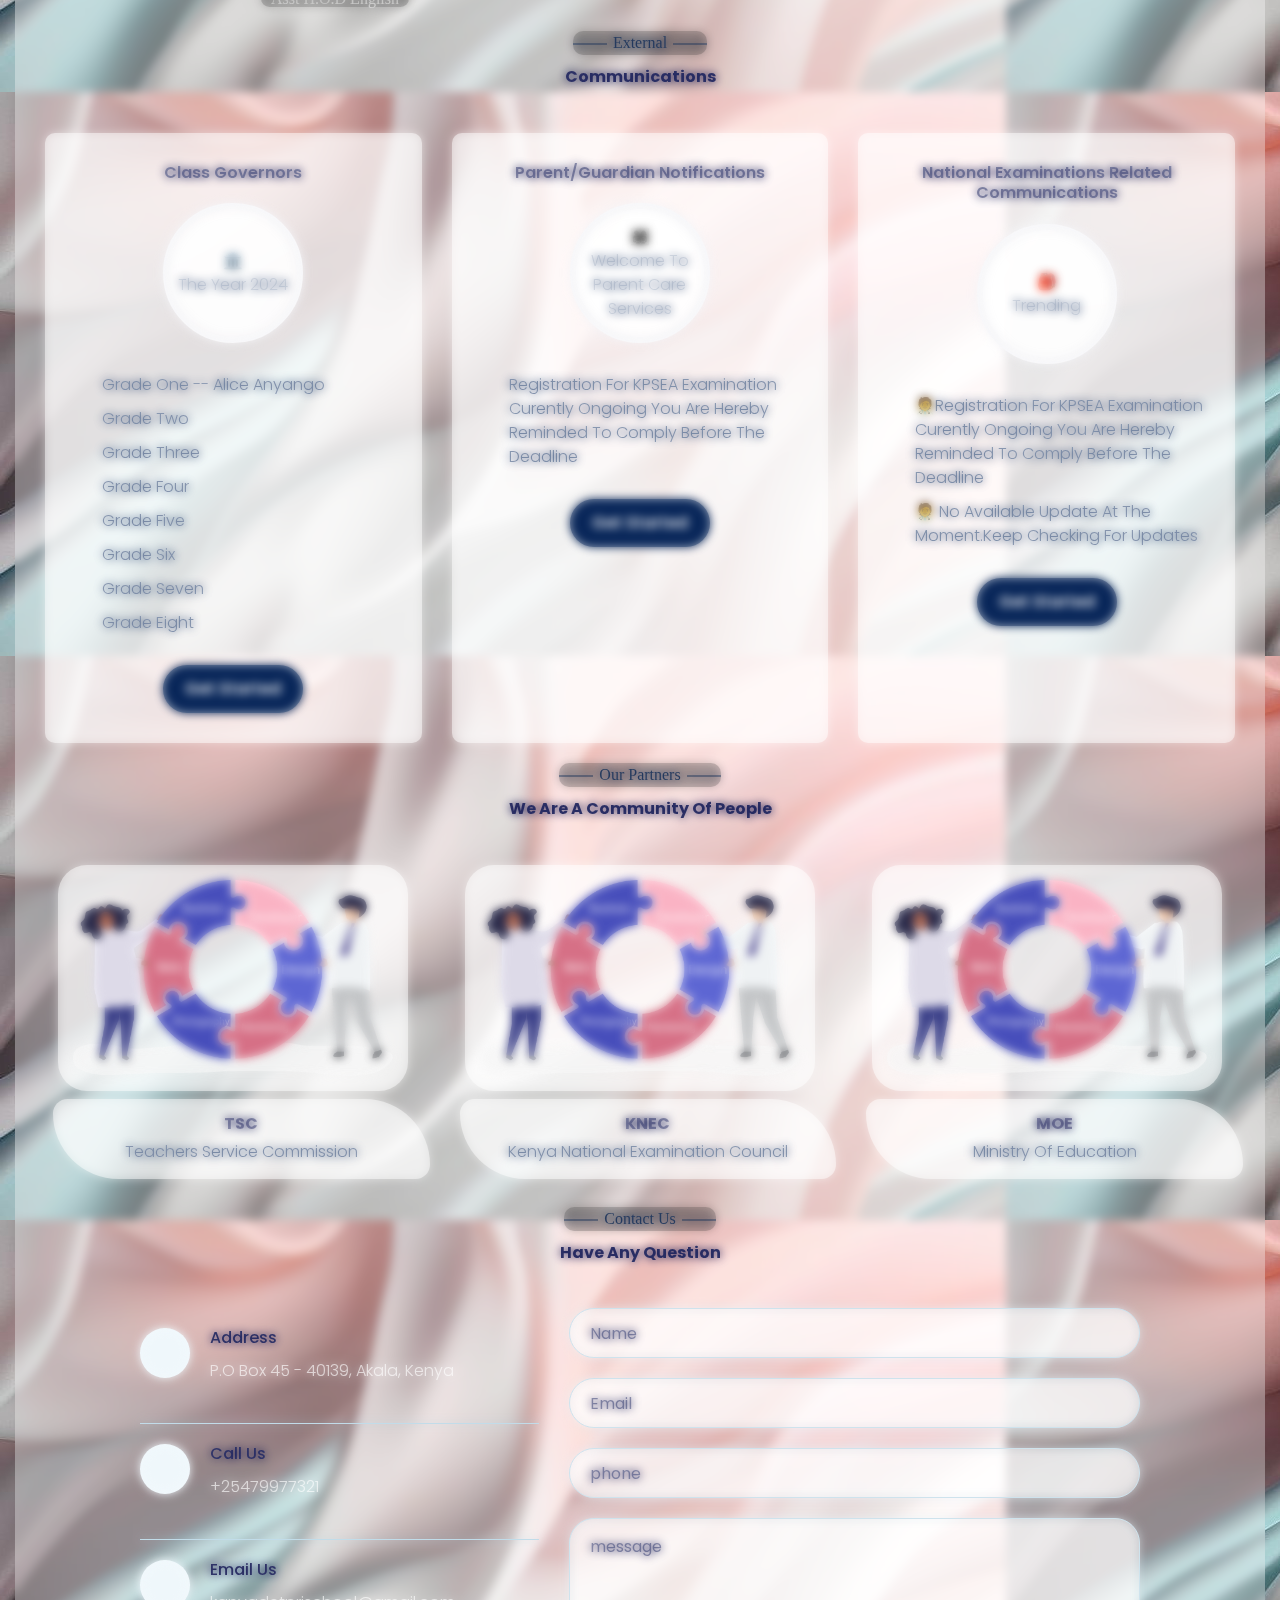
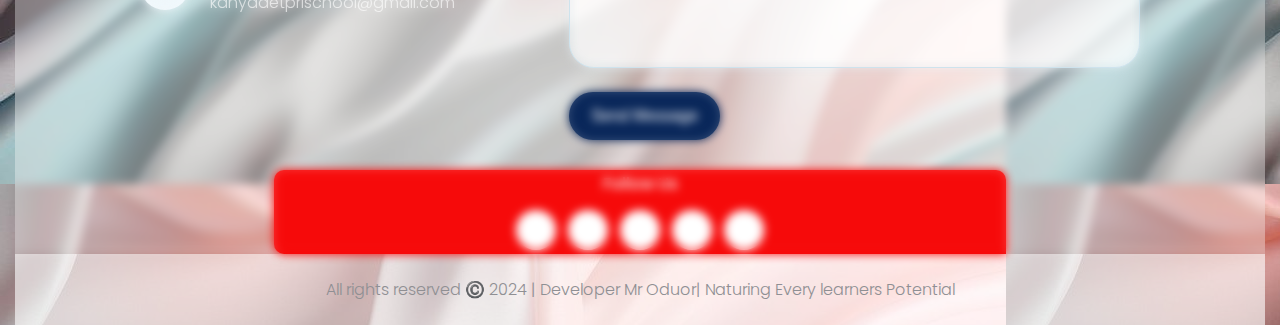
==== commit 6c245c55: "jiru" ====
--- a/index.html
+++ b/index.html
@@ -29,12 +29,10 @@
                     <a href="./kanyadet pages/LandingPage/index.html"></a>
                     <ul class="nav-menu">
                         <li><a href="./1.TeacherSignIn/1.TeacherSignIn.html"class="link2"target="_blank"> <i class="fas fa-home" id="fab1"></i> Staff</a></li>
-                        <li><a href="./2.ExamsLevelSelections/ExamsLevelSelections.html" class="link1" target="_blank"> <i class="fas fa-book" id="fab1"></i> Examinations</a></li>
                         <li><a href=""class="link3"> <i class="fas fa-calendar" id="fab1" target="_blank"></i> E-learning</a></li>
                         <li><a href=""class="link4"> <i class="fas fa-camera" id="fab1" target="_blank"></i> Gallery</a></li>
                         <li><a href="#contact"class="link4"> <i class="fas fa-phone" id="fab1" target="_blank"></i> Contacts</a></li>
-                        <li><a href="./1.HOIPortalSignIn/1.MadamAnodeOnlineDocs/MadamAnodeDocs.html"class="link5" target="_blank"> <i class="fas fa-user" id="fab1"></i> HOI</a></li>
-                        <!-- <li><a href="./1.HOIPortalSignIn/1.HOIPortalSignIn.html"class="link5" target="_blank"> <i class="fas fa-user" id="fab1"></i> Admins</a></li> -->
+                        <li><a href="./1.HOIPortalSignIn/1.HOIPortalSignIn.html"class="link5" target="_blank"> <i class="fas fa-user" id="fab1"></i> Admins</a></li>
                         </ul>
                        
                         
@@ -166,7 +164,7 @@
                            <div class="services-item">
                             <h6 class="Numbering">5</h6>
                             <div class="img-box">
-                                <img src="images/schoologo.png" alt="brain">
+                                <img src="images/lichuma.jpg" alt="brain">
                             </div>
                             <h3>Mr Vincent Lichuma Olubwayo</h3>
                             <span>H.O.D Sciences</span>
@@ -208,7 +206,7 @@
                            <div class="services-item">
                             <h6 class="Numbering">9</h6>
                             <div class="img-box">
-                                <img src="images/mroduor.jpg" alt="brain">
+                                <img src="images/mroduor.png" alt="brain">
                             </div>
                             <h3>Mr Oduor geofrey</h3>
                             <span>Teacher Of Science</span>
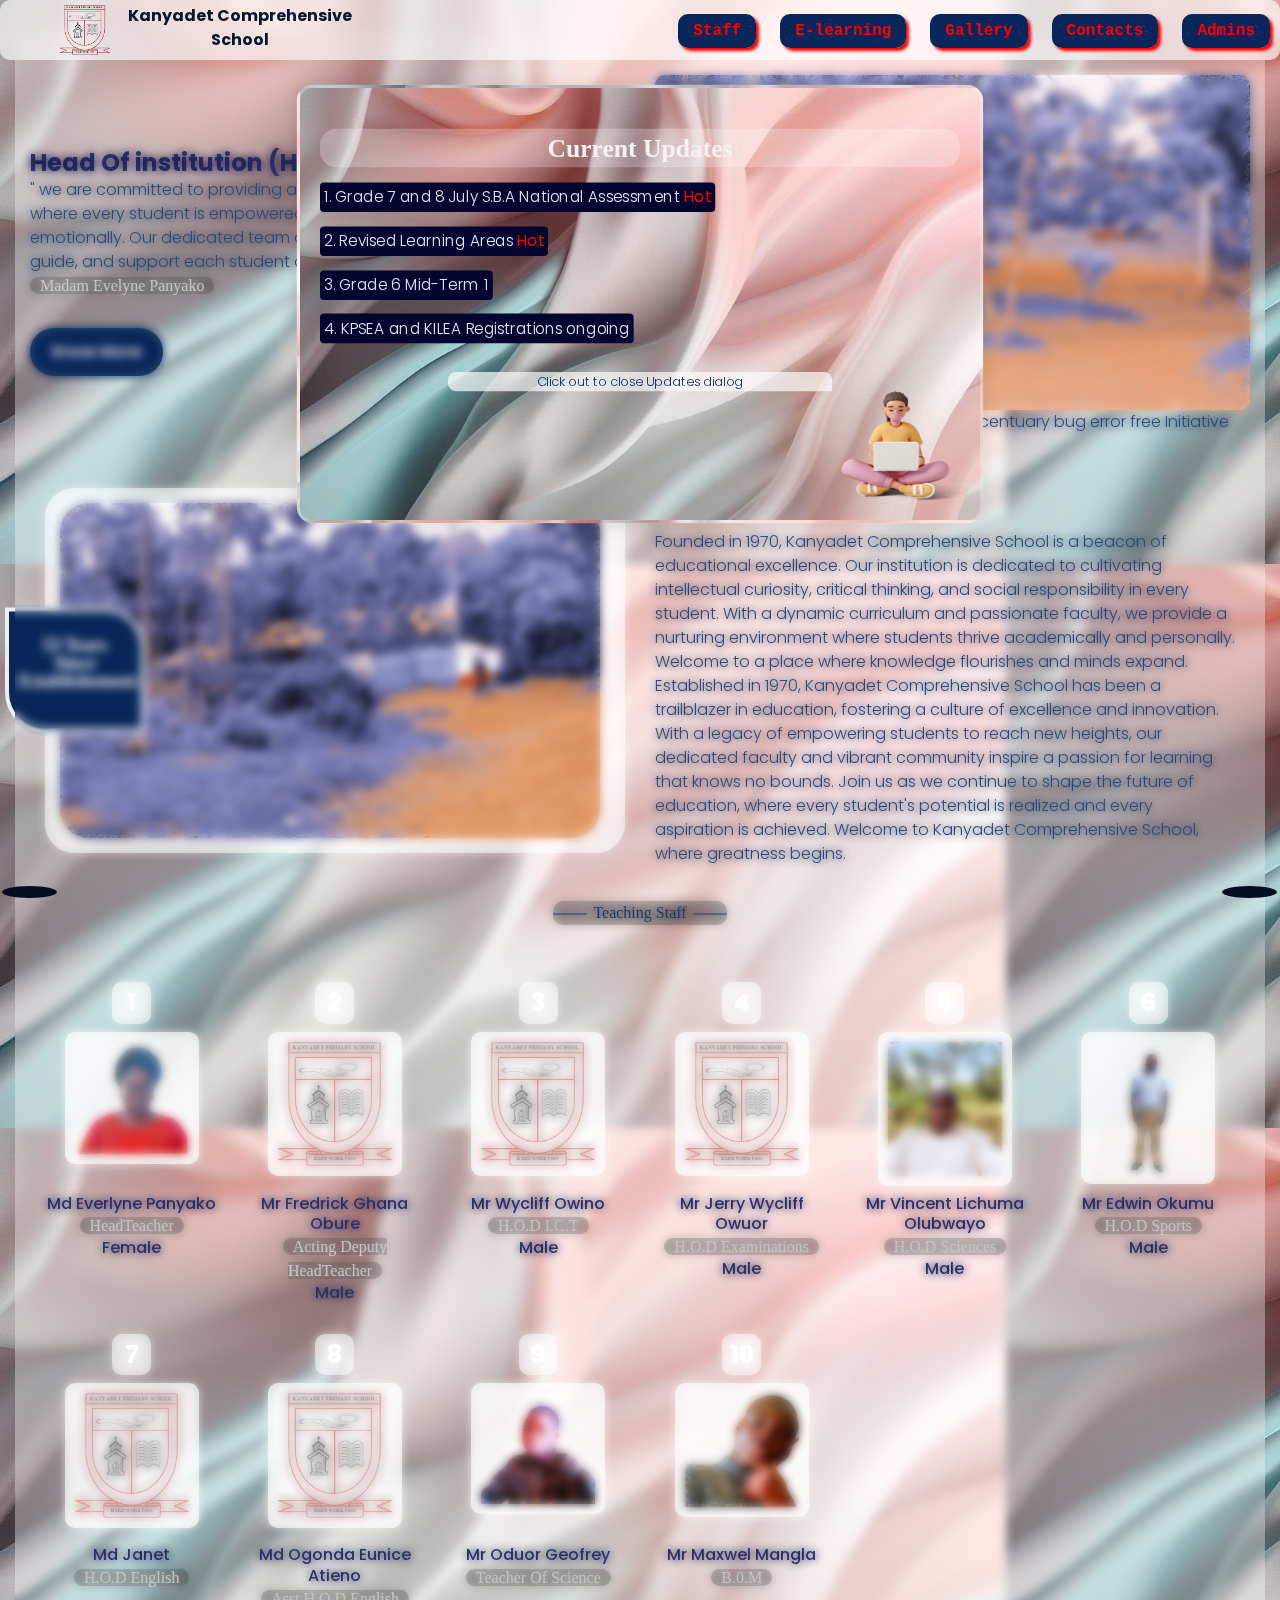
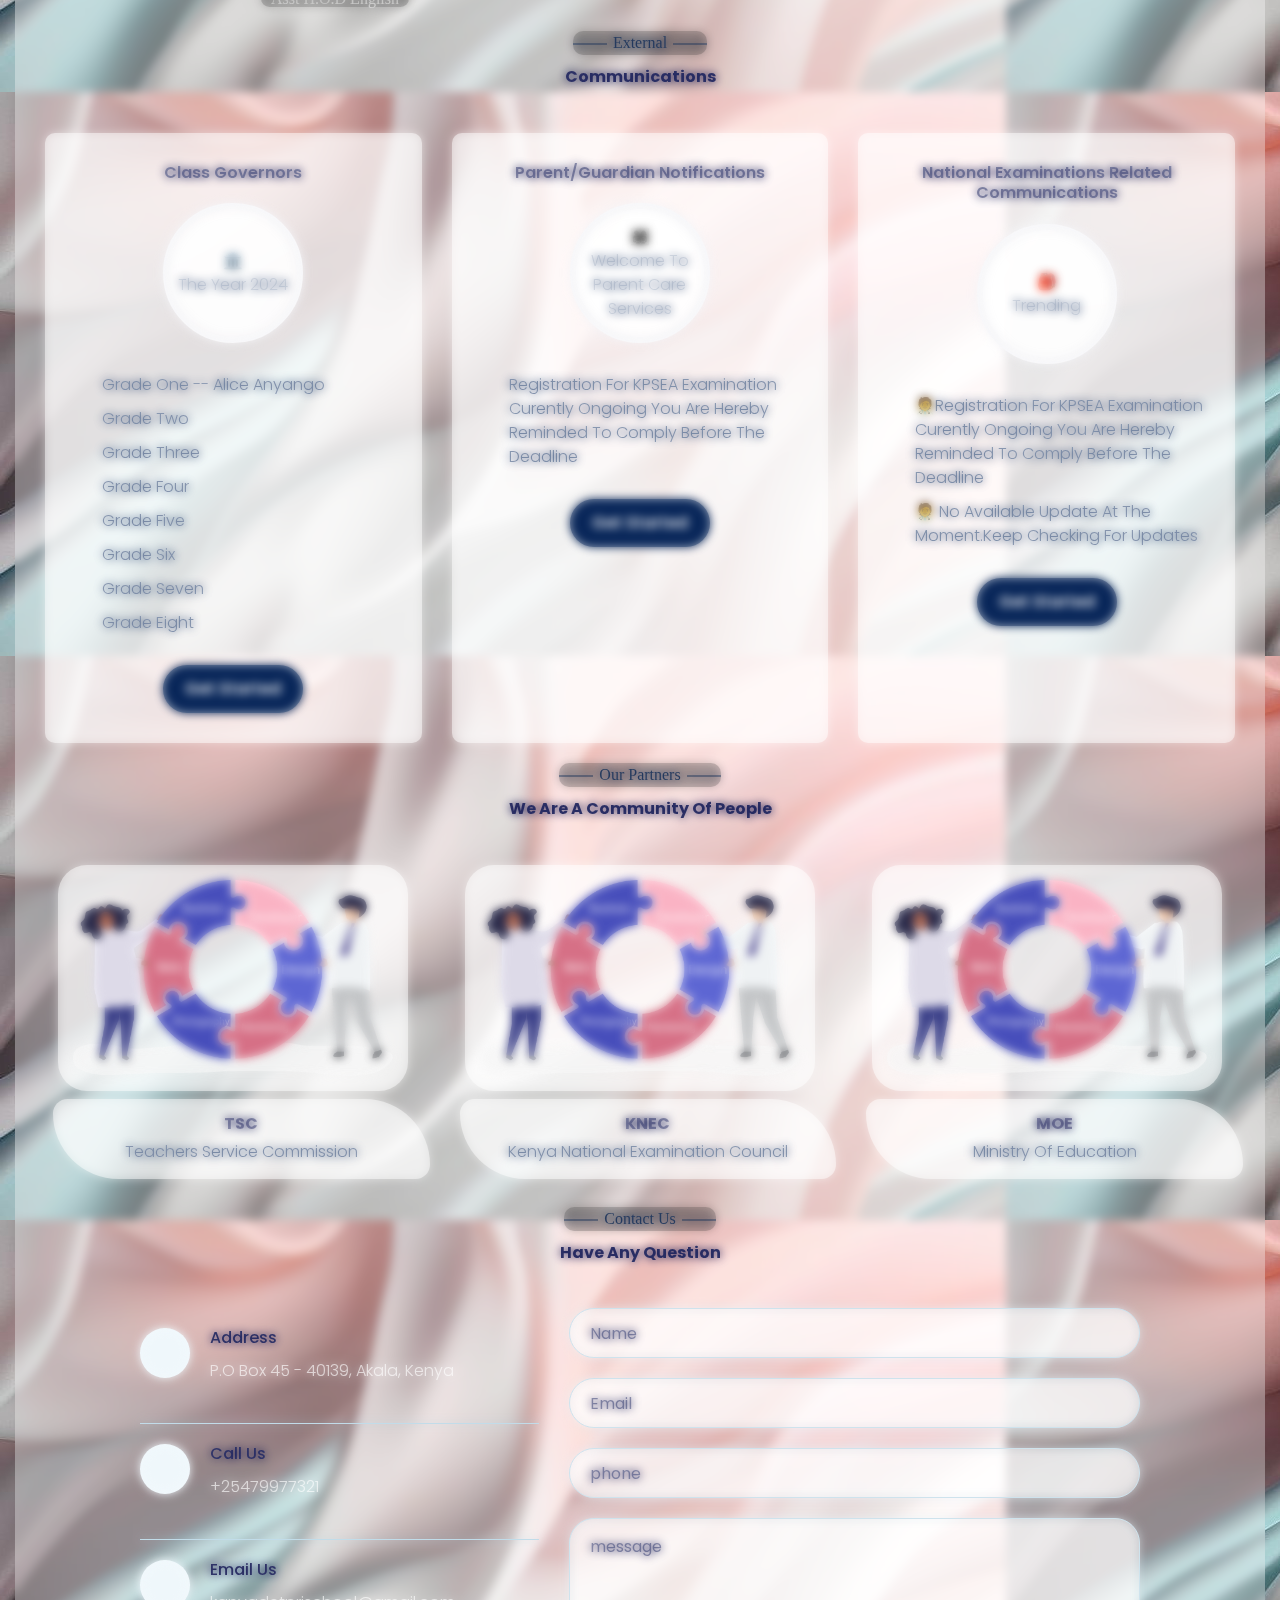
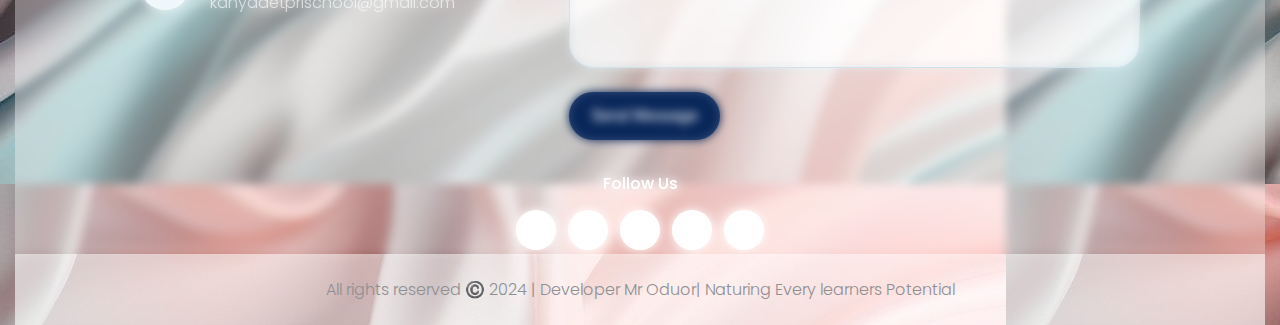
==== commit 67aab1e2: "kowko" ====
--- a/index.html
+++ b/index.html
@@ -206,7 +206,7 @@
                            <div class="services-item">
                             <h6 class="Numbering">9</h6>
                             <div class="img-box">
-                                <img src="images/mroduor.png" alt="brain">
+                                <img src="images/mroduoremove.png" alt="brain">
                             </div>
                             <h3>Mr Oduor geofrey</h3>
                             <span>Teacher Of Science</span>
@@ -266,7 +266,7 @@
                            
                         </p>
                         
-                  <div class="footer">Click out to close Updates dialog</div>
+                  <div id="footer">Click out to close Updates dialog</div>
 
                          <img src="./images/popupimagefooter.png" alt="" class="popupimagefooter">
                       </form>
--- a/AllUsersLandingPage.css
+++ b/AllUsersLandingPage.css
@@ -1066,15 +1066,21 @@
 }
 
 /*# footer */
+#footer{
+    background-color: #fcfcfcb3;
+    margin: 0 auto;
+    width: 60%;
+    padding: 0px 10px;
+    border-radius: 10px;
+    text-align: center;
+    border-bottom-right-radius: 0;
+}
 .footer{
     padding: 4px 0;
     text-align: center;
-    border-radius: 10px;
     color: rgb(1, 2, 2);
-    background-color: #f60a0a;
     margin: 0 auto;
-    width: 60%;
-    border-bottom-right-radius: 0;
+
 
 }
 .footer h3{
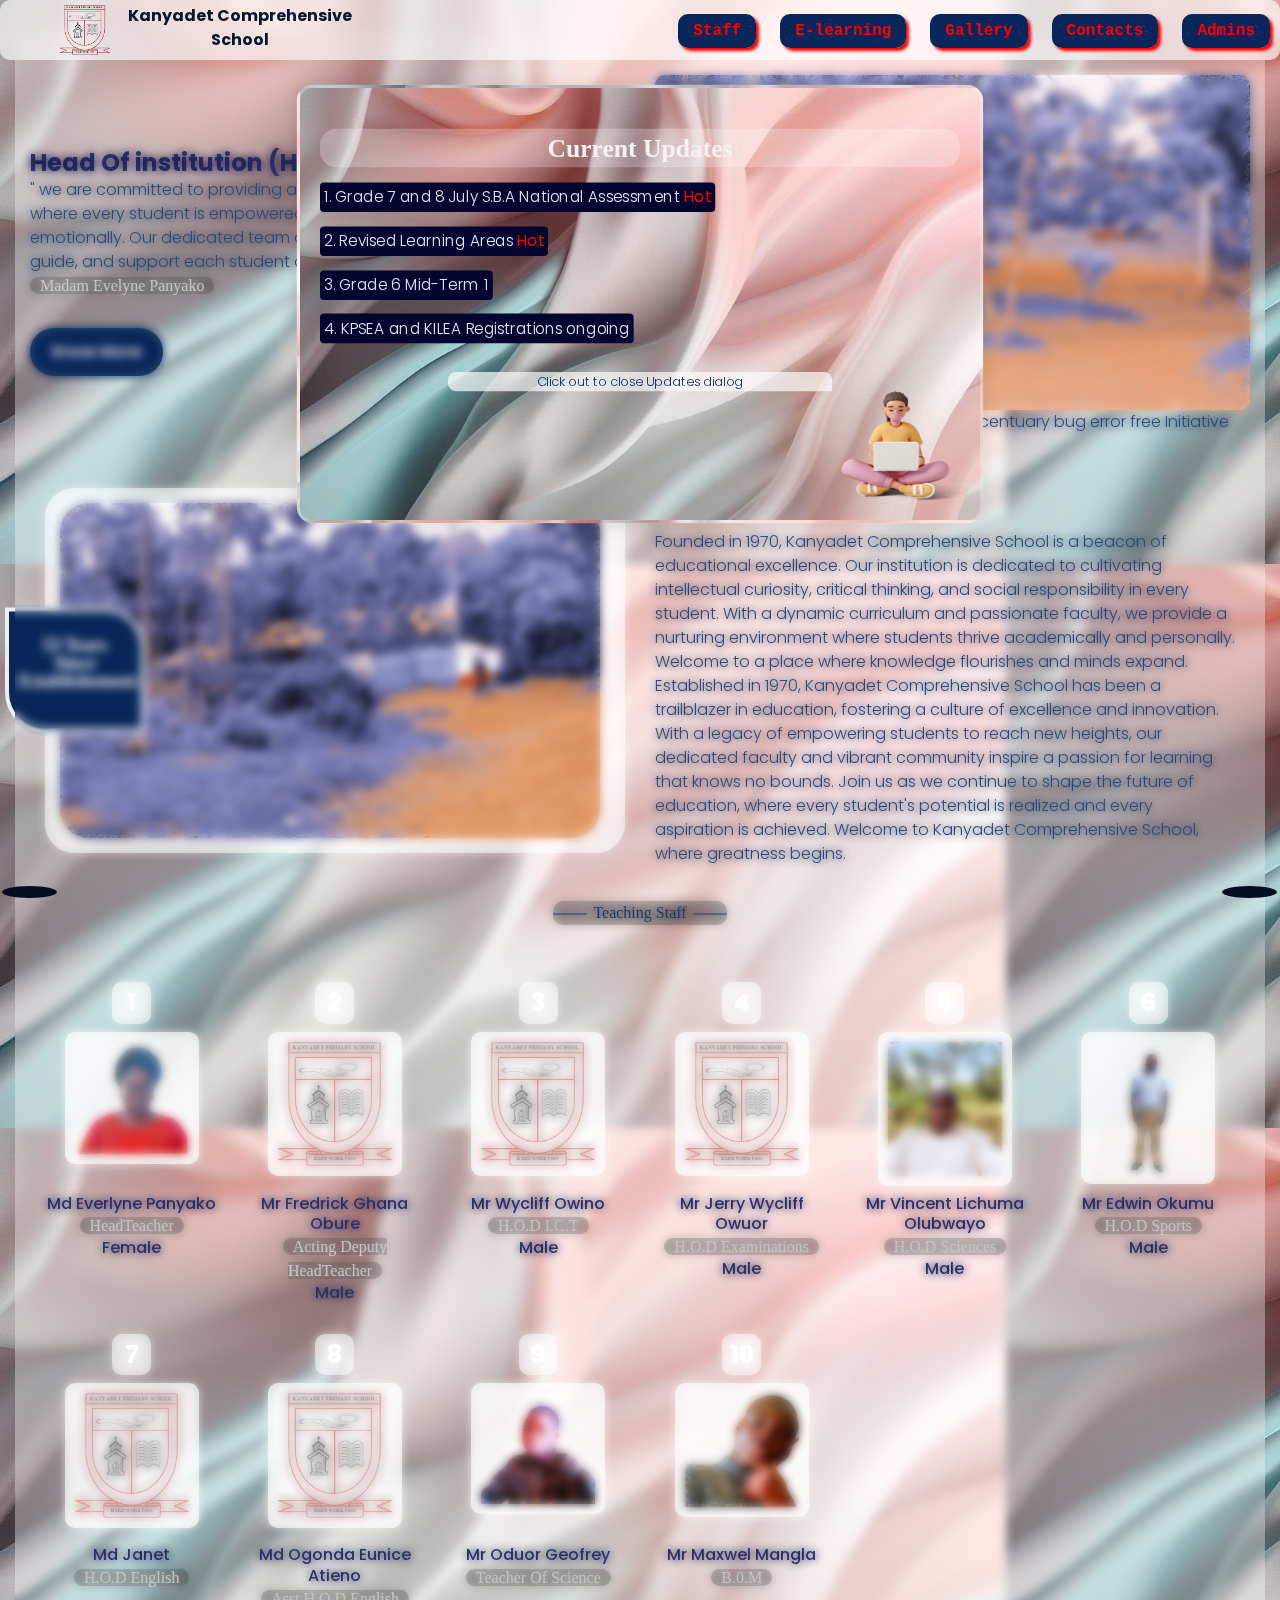
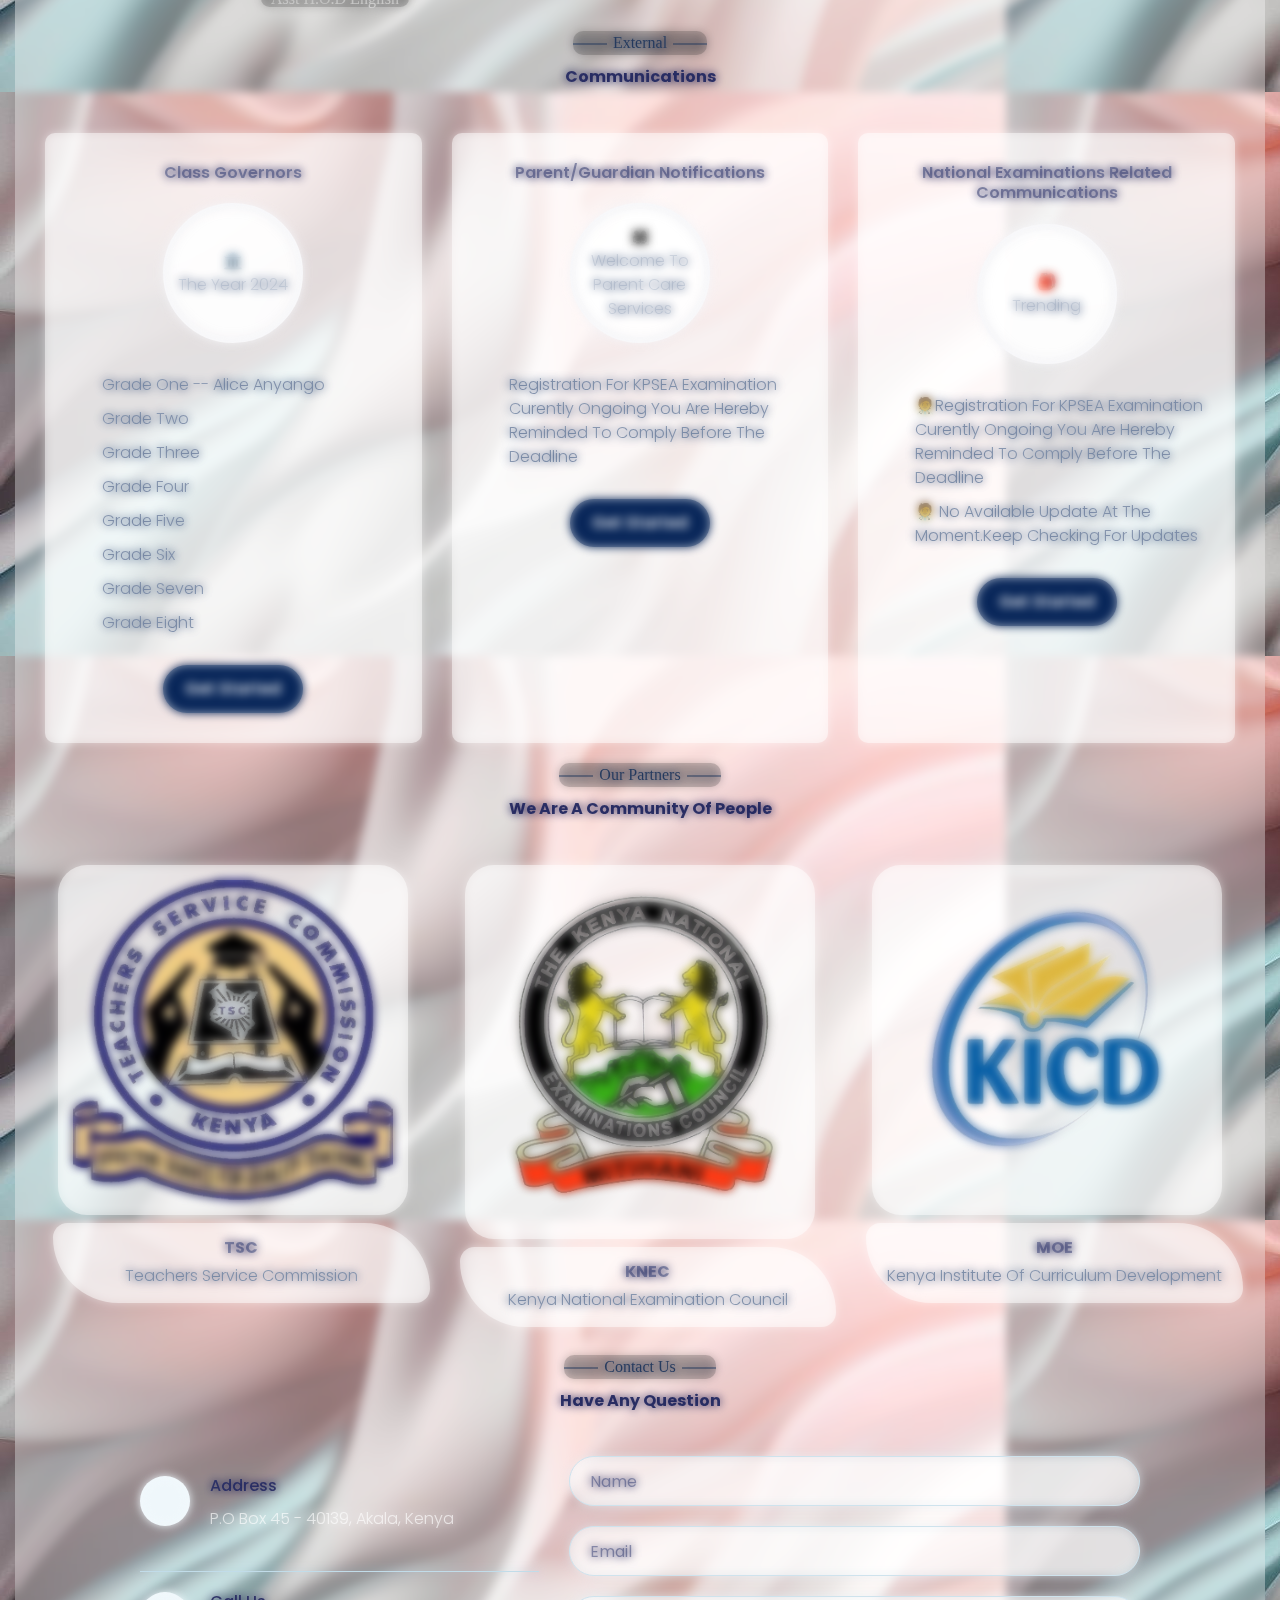
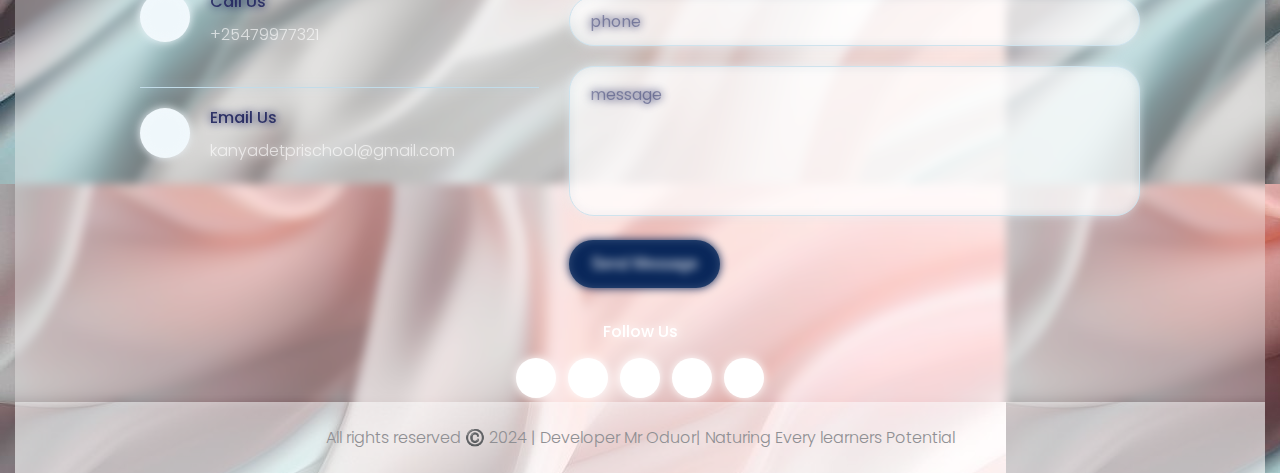
==== commit 98d5b7f8: "uuuuu" ====
--- a/index.html
+++ b/index.html
@@ -29,8 +29,8 @@
                     <a href="./kanyadet pages/LandingPage/index.html"></a>
                     <ul class="nav-menu">
                         <li><a href="./1.TeacherSignIn/1.TeacherSignIn.html"class="link2"target="_blank"> <i class="fas fa-home" id="fab1"></i> Staff</a></li>
-                        <li><a href=""class="link3"> <i class="fas fa-calendar" id="fab1" target="_blank"></i> E-learning</a></li>
-                        <li><a href=""class="link4"> <i class="fas fa-camera" id="fab1" target="_blank"></i> Gallery</a></li>
+                        <li><a href="https://kec.ac.ke/"class="link3"> <i class="fas fa-calendar" id="fab1" target="_blank"></i> E-learning</a></li>
+                        <li><a href="./3.Gallery/index.html"class="link4"> <i class="fas fa-camera" id="fab1" target="_blank"></i> Gallery</a></li>
                         <li><a href="#contact"class="link4"> <i class="fas fa-phone" id="fab1" target="_blank"></i> Contacts</a></li>
                         <li><a href="./1.HOIPortalSignIn/1.HOIPortalSignIn.html"class="link5" target="_blank"> <i class="fas fa-user" id="fab1"></i> Admins</a></li>
                         </ul>
@@ -343,7 +343,7 @@
                       <!-- team item start-->
                        <div class="team-item">
                         <div class="img-box">
-                            <img src="images/course.png" alt="">
+                           <a href="https://www.tsc.go.ke/"> <img src="images/TSC.png" alt=""></a>
                         </div>
                         <div class="detail">
                           <h3>TSC</h3>
@@ -354,7 +354,7 @@
                     <!-- team item start-->
                     <div class="team-item">
                         <div class="img-box">
-                            <img src="images/course.png" alt="">
+                            <a href="https://www.knec-portal.ac.ke/"><img src="images/knec.png" alt=""></a>
                         </div>
                         <div class="detail">
                           <h3>KNEC</h3> 
@@ -365,11 +365,11 @@
                     <!-- team item start-->
                     <div class="team-item">
                         <div class="img-box">
-                            <img src="images/course.png" alt="">
+                            <a href="https://kicd.ac.ke/"><img src="images/kicd.png" alt=""></a>
                         </div>
                         <div class="detail">
                           <h3>MOE</h3> 
-                          <p>Ministry of  education</p> 
+                          <p>Kenya Institute Of Curriculum Development</p> 
                         </div>
                        </div>
                     <!-- team item end-->
--- a/AllUsersLandingPage.css
+++ b/AllUsersLandingPage.css
@@ -846,6 +846,7 @@
 }
 .about-img .img-box img{
     border-radius: 29px;
+ 
 }
 .about-img .box{
     height: 125px;
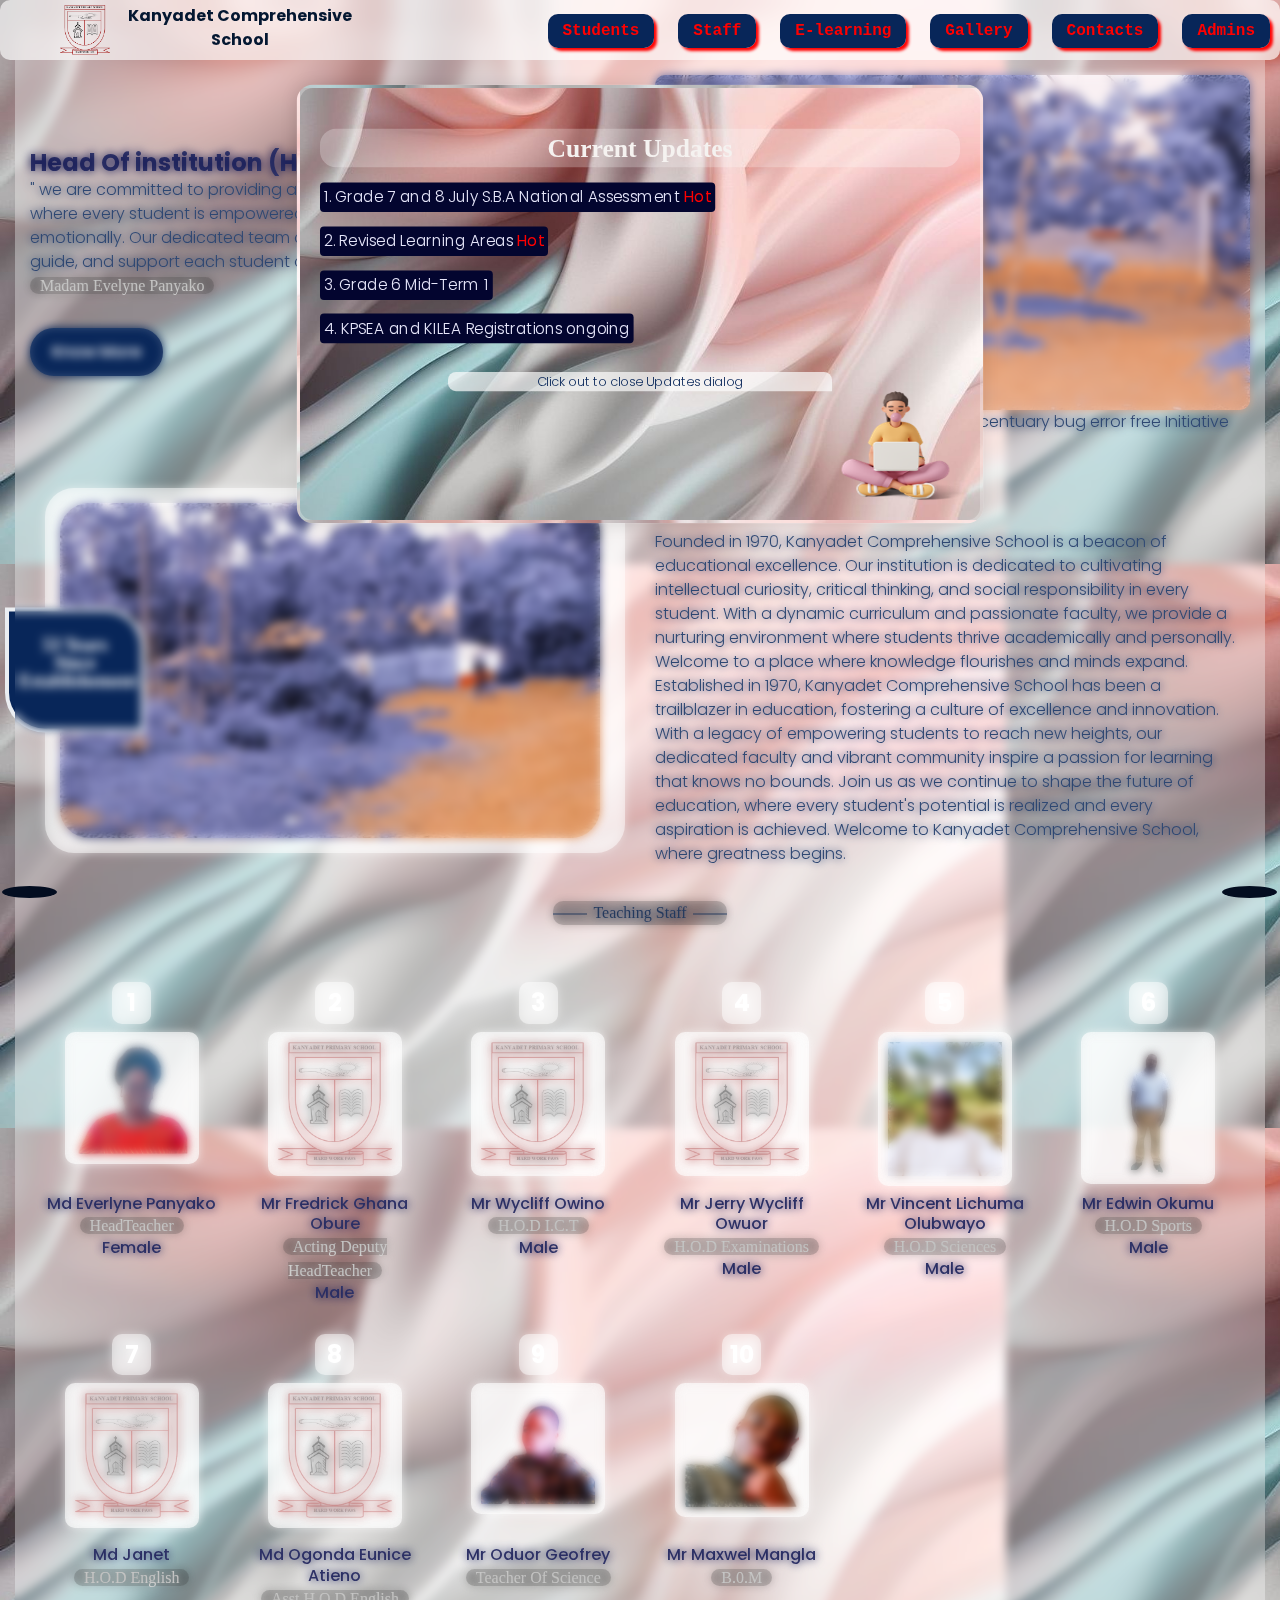
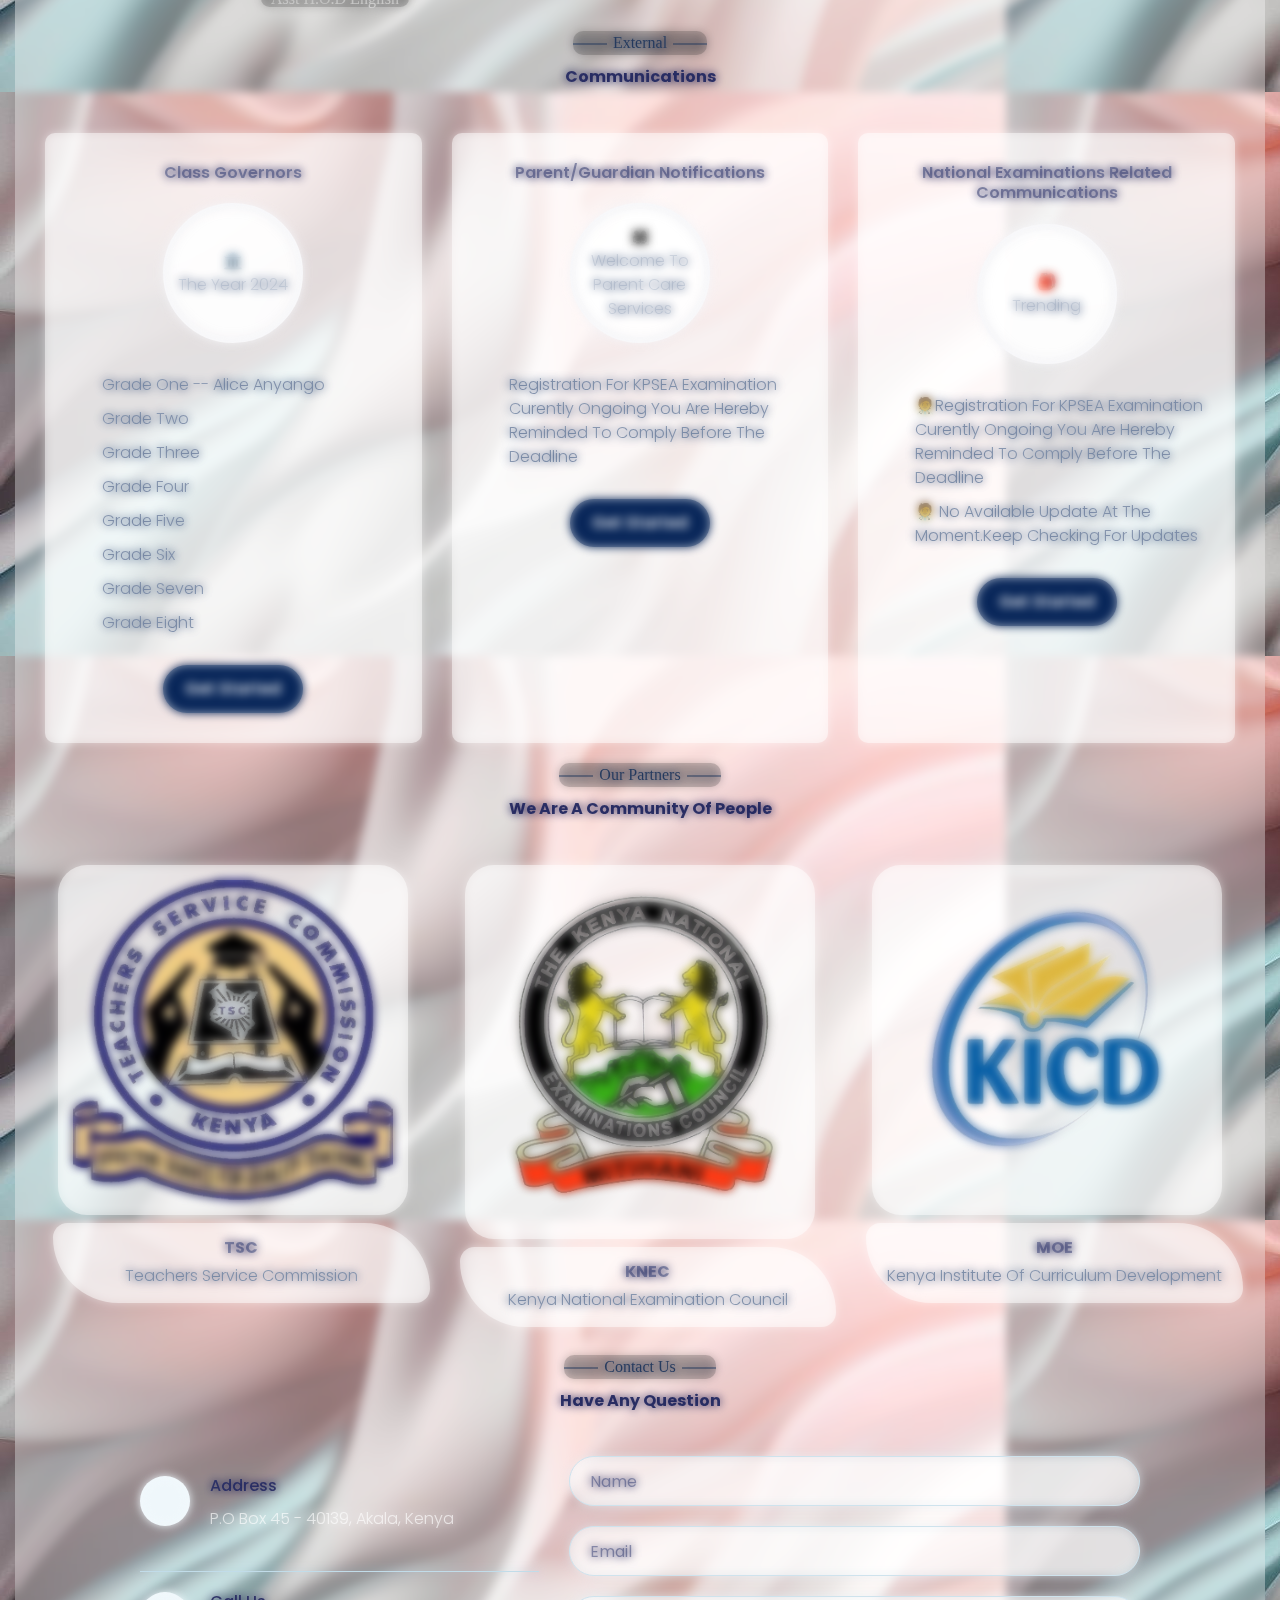
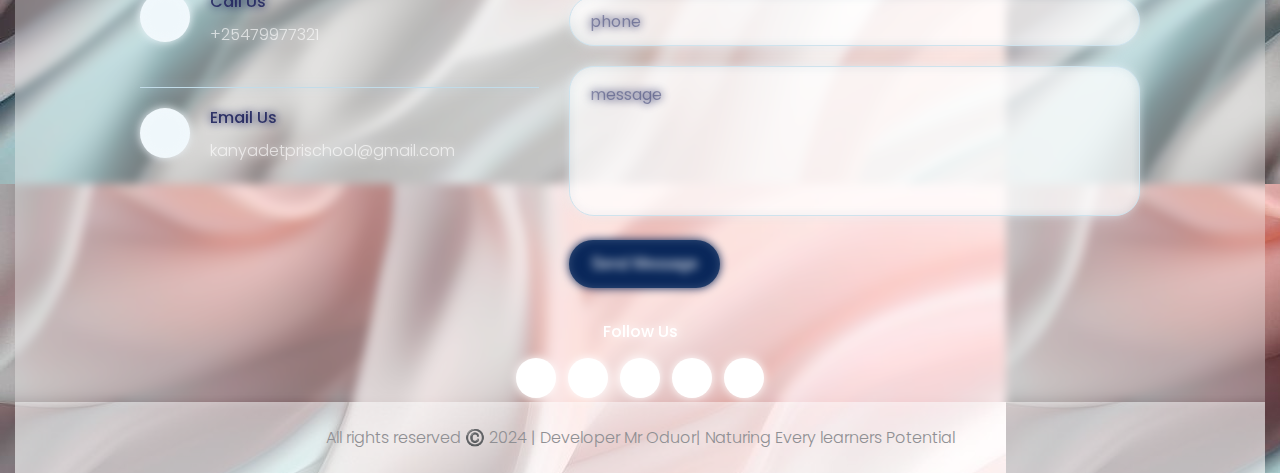
==== commit eec1c0db: "osisis" ====
--- a/index.html
+++ b/index.html
@@ -28,6 +28,7 @@
                 <nav>
                     <a href="./kanyadet pages/LandingPage/index.html"></a>
                     <ul class="nav-menu">
+                        <li><a href="./2.TrsLandingPage/3.StudentsBiodata/Students Register.html"class="link2"target="_blank"> <i class="fas fa-tools" id="fab1"></i> Students</a></li>
                         <li><a href="./1.TeacherSignIn/1.TeacherSignIn.html"class="link2"target="_blank"> <i class="fas fa-home" id="fab1"></i> Staff</a></li>
                         <li><a href="https://kec.ac.ke/"class="link3"> <i class="fas fa-calendar" id="fab1" target="_blank"></i> E-learning</a></li>
                         <li><a href="./3.Gallery/index.html"class="link4"> <i class="fas fa-camera" id="fab1" target="_blank"></i> Gallery</a></li>
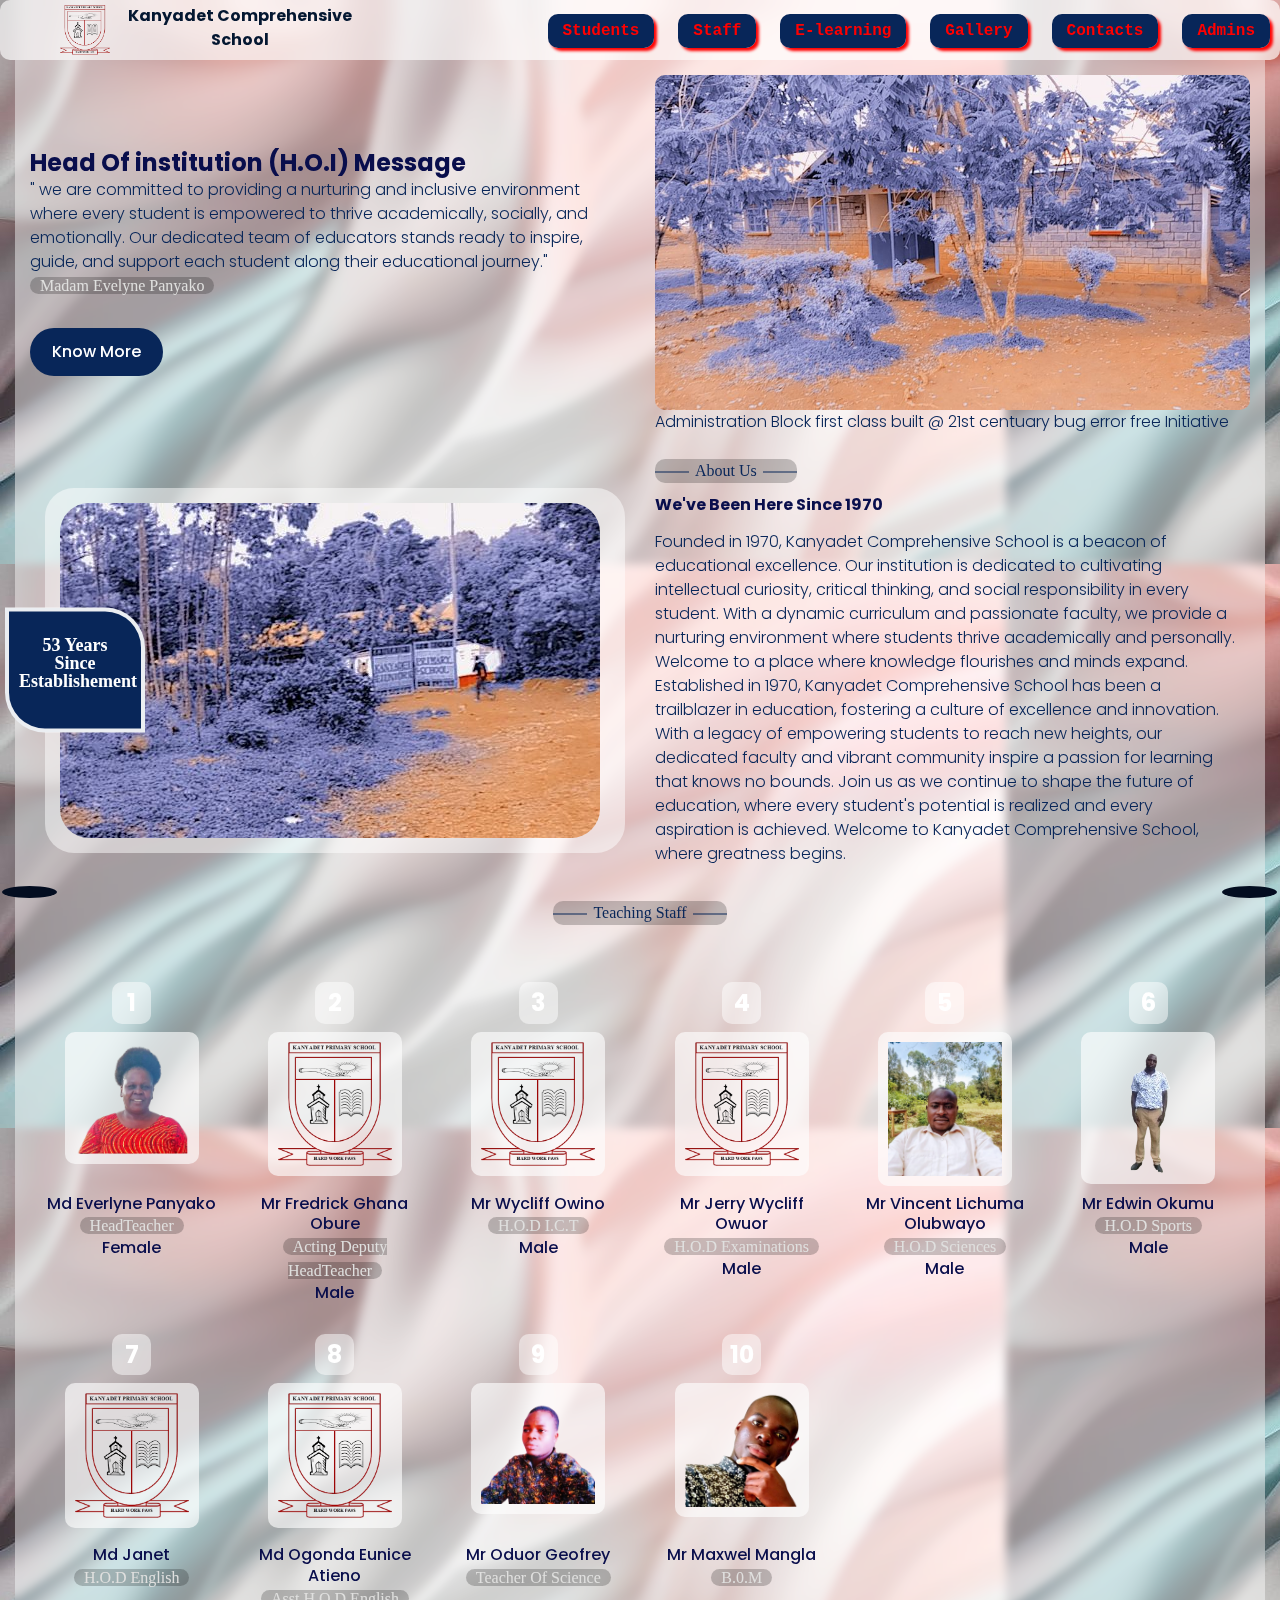
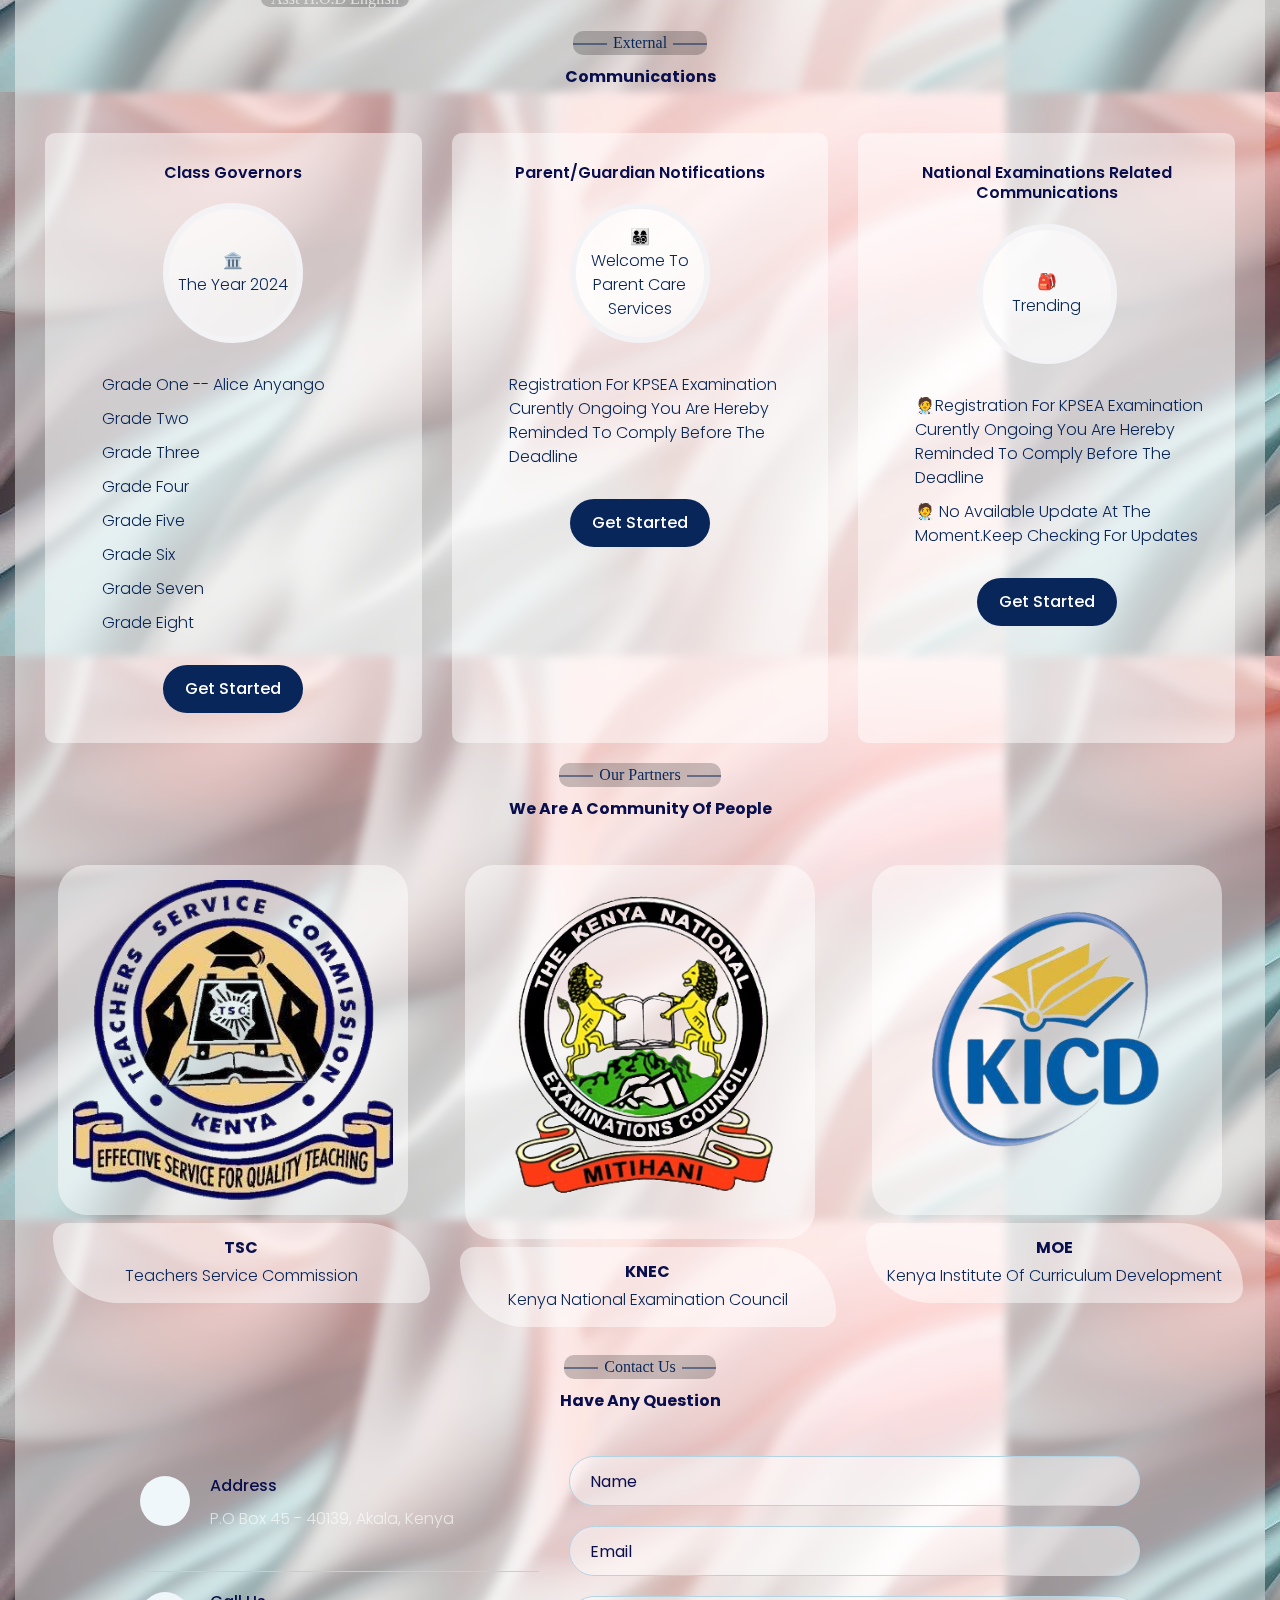
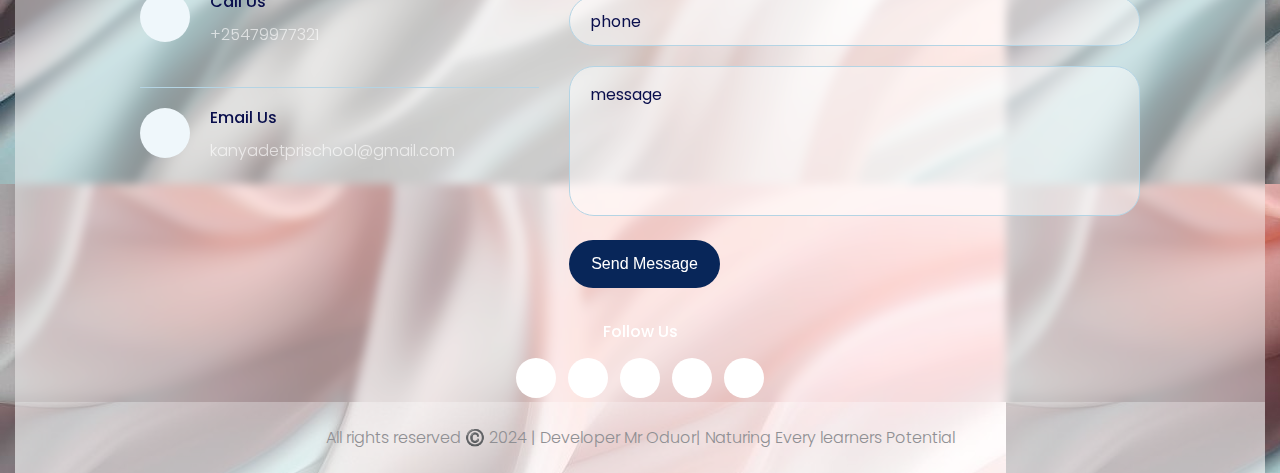
==== commit b08a0aba: "duud" ====
--- a/index.html
+++ b/index.html
@@ -46,6 +46,29 @@
                 <span class="bar"></span>
             </div>
               <a href="./2.ToLandingPage/index.html"></a>
+              <div class="microsofthide">
+                <div class="popup-container">
+              
+                      <form class="form2" data-form-id="form2">
+                        <div class="loader"></div>
+               <a href="Tel:0112934577"><img src="./Grade 7 img/phone.png" alt="" class="logoinmicrosoft"> </a>
+                <p class="titlemic">Current Updates</p>
+                <i class="fas fa-user" id="fab"> </i> <a href="./Docs/CIRCULAR_GRADES_7,_8_&_PREVOCATIONAL[1].pdf" class="updates"> 1. Grade 7 and 8 July S.B.A National Assessment  <i class="fas fa-warning" id="new"> </i> <b class="new">Hot</b></a> <br><br> 
+                <i class="fas fa-user" id="fab"> </i> <a href="./Docs/Revised Learning Areas.pdf" class="updates"> 2. Revised Learning Areas  <i class="fas fa-warning" id="new"> </i> <b class="new">Hot</b> </a><br><br> 
+                <i class="fas fa-user" id="fab"> </i> <a href="./Docs/GRADE SIX 2023 - Google Drive.pdf" class="updates"> 3. Grade 6 Mid-Term 1</a><br><br> 
+               
+                    <i class="fas fa-user" id="fab"></i> <a href="#" class="updates">4. KPSEA and KILEA Registrations ongoing</a><br><br> 
+                
+               
+                   
+                </p>
+                
+          <div id="footer">Click out to close Updates dialog</div>
+
+                 <img src="./images/popupimagefooter.png" alt="" class="popupimagefooter">
+              </form>
+              </div>
+            </div>
        
               <div id="top">
          <!--home section starts-->
@@ -250,29 +273,7 @@
                 </div>
                 <div class="pricing-body">
                     
-                    <div class="microsofthide">
-                        <div class="popup-container">
-                      
-                              <form class="form2" data-form-id="form2">
-                                <div class="loader"></div>
-                       <a href="Tel:0112934577"><img src="./Grade 7 img/phone.png" alt="" class="logoinmicrosoft"> </a>
-                        <p class="titlemic">Current Updates</p>
-                        <i class="fas fa-user" id="fab"> </i> <a href="./Docs/CIRCULAR_GRADES_7,_8_&_PREVOCATIONAL[1].pdf" class="updates"> 1. Grade 7 and 8 July S.B.A National Assessment  <i class="fas fa-warning" id="new"> </i> <b class="new">Hot</b></a> <br><br> 
-                        <i class="fas fa-user" id="fab"> </i> <a href="./Docs/Revised Learning Areas.pdf" class="updates"> 2. Revised Learning Areas  <i class="fas fa-warning" id="new"> </i> <b class="new">Hot</b> </a><br><br> 
-                        <i class="fas fa-user" id="fab"> </i> <a href="./Docs/GRADE SIX 2023 - Google Drive.pdf" class="updates"> 3. Grade 6 Mid-Term 1</a><br><br> 
-                       
-                            <i class="fas fa-user" id="fab"></i> <a href="#" class="updates">4. KPSEA and KILEA Registrations ongoing</a><br><br> 
-                        
-                       
-                           
-                        </p>
-                        
-                  <div id="footer">Click out to close Updates dialog</div>
-
-                         <img src="./images/popupimagefooter.png" alt="" class="popupimagefooter">
-                      </form>
-                      </div>
-                    </div>
+                  
                     <ul>
                         <li><i class="fas fa-user"></i>Grade One -- Alice Anyango</li>
                         <li><i class="fas fa-user"></i>Grade Two</li>
--- a/AllUsersLandingPage.css
+++ b/AllUsersLandingPage.css
@@ -106,15 +106,14 @@
 
 
 #top{
-    background-color: rgba(255, 255, 255, 0.187);
+    background-color: rgba(255, 255, 255, 0.447);
         backdrop-filter: blur(5px);
     }
 
 /* ADDED START */
 .popup-container {
     position: fixed;
-    top: 30px;
-    /* top: 0; */
+    top: 0;
     left: 0;
     width: 100%;
     height: 100%;
@@ -172,7 +171,9 @@
     }
   }
   
-
+.microsofthide{
+    display: none;
+}
 
   /* Microsoft log in page made by: csozi | Website: english.csozi.hu*/
 
@@ -446,7 +447,7 @@
     background-color: var(--body-bg-color);
 }
 ::-webkit-scrollbar-thumb{
-    background-color: #fff;
+    background-color: #ffffffe9;
     border-radius: 20px;
  
 }
